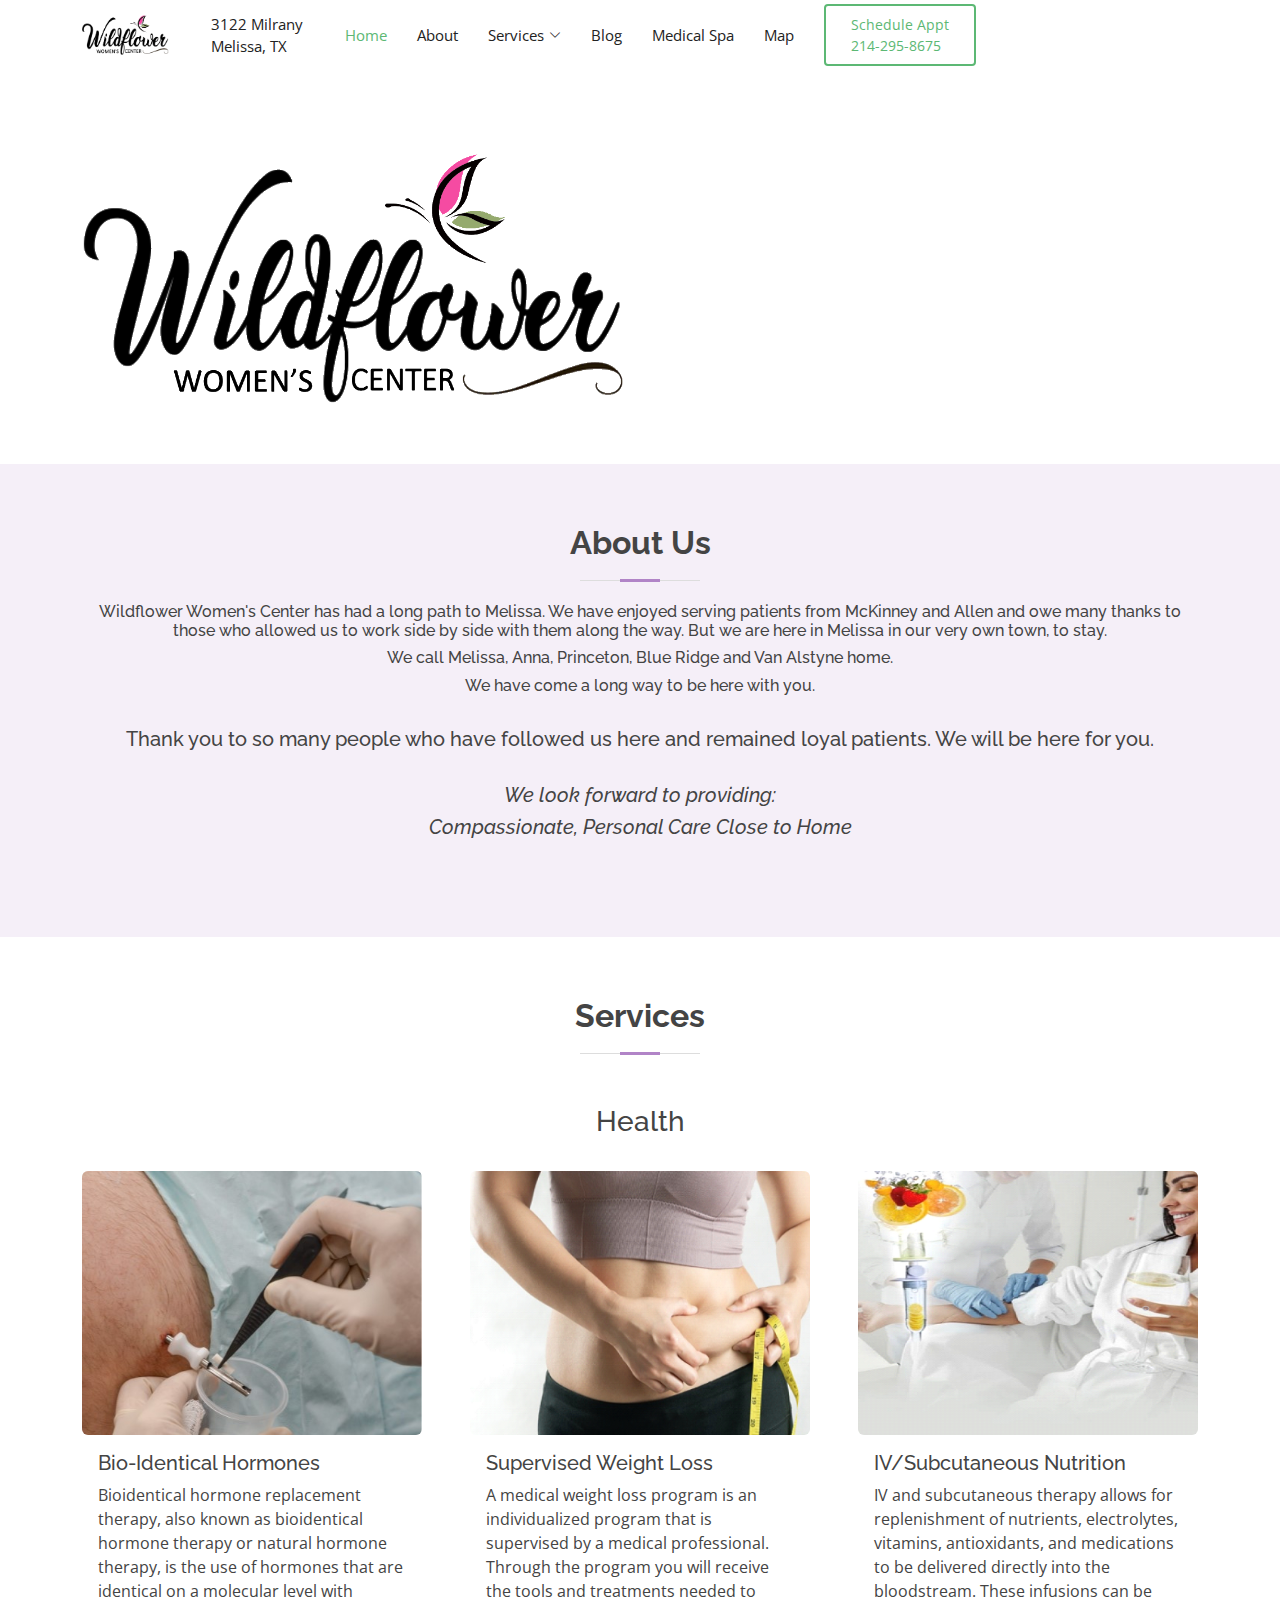
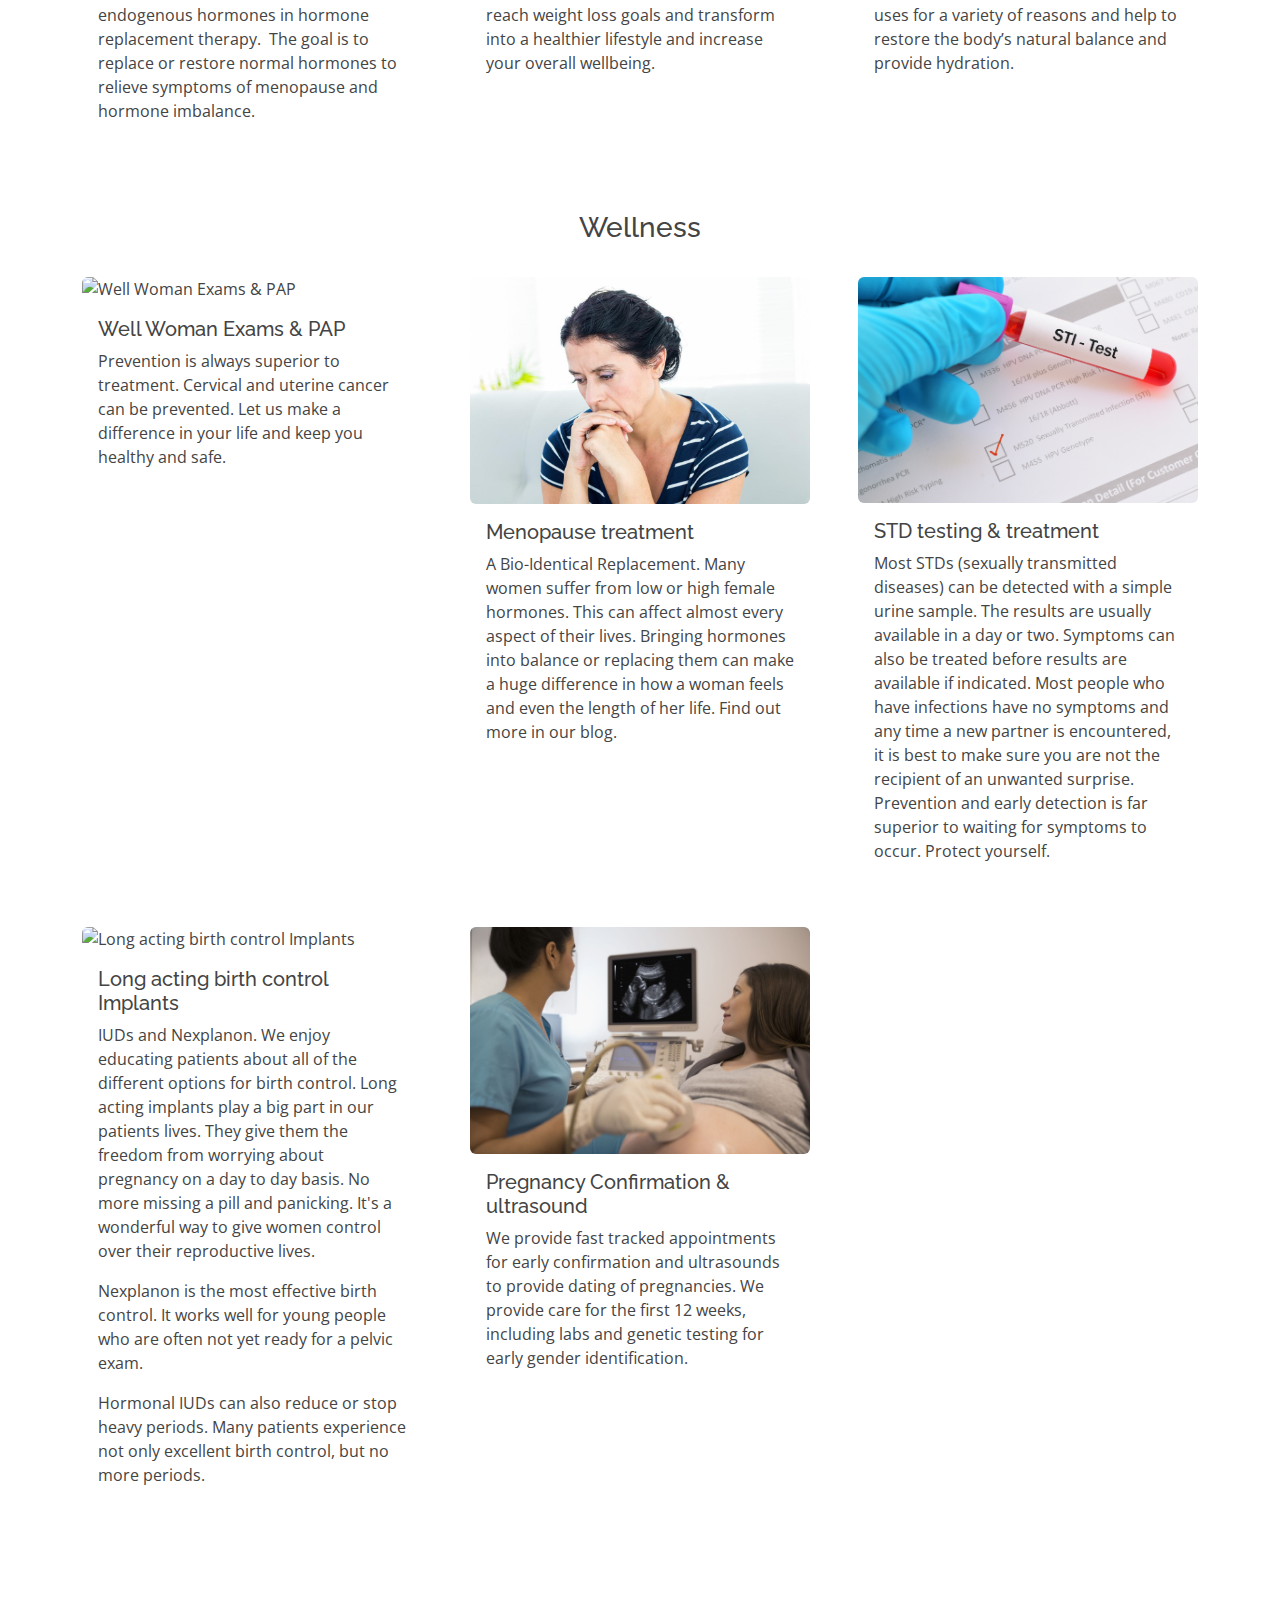
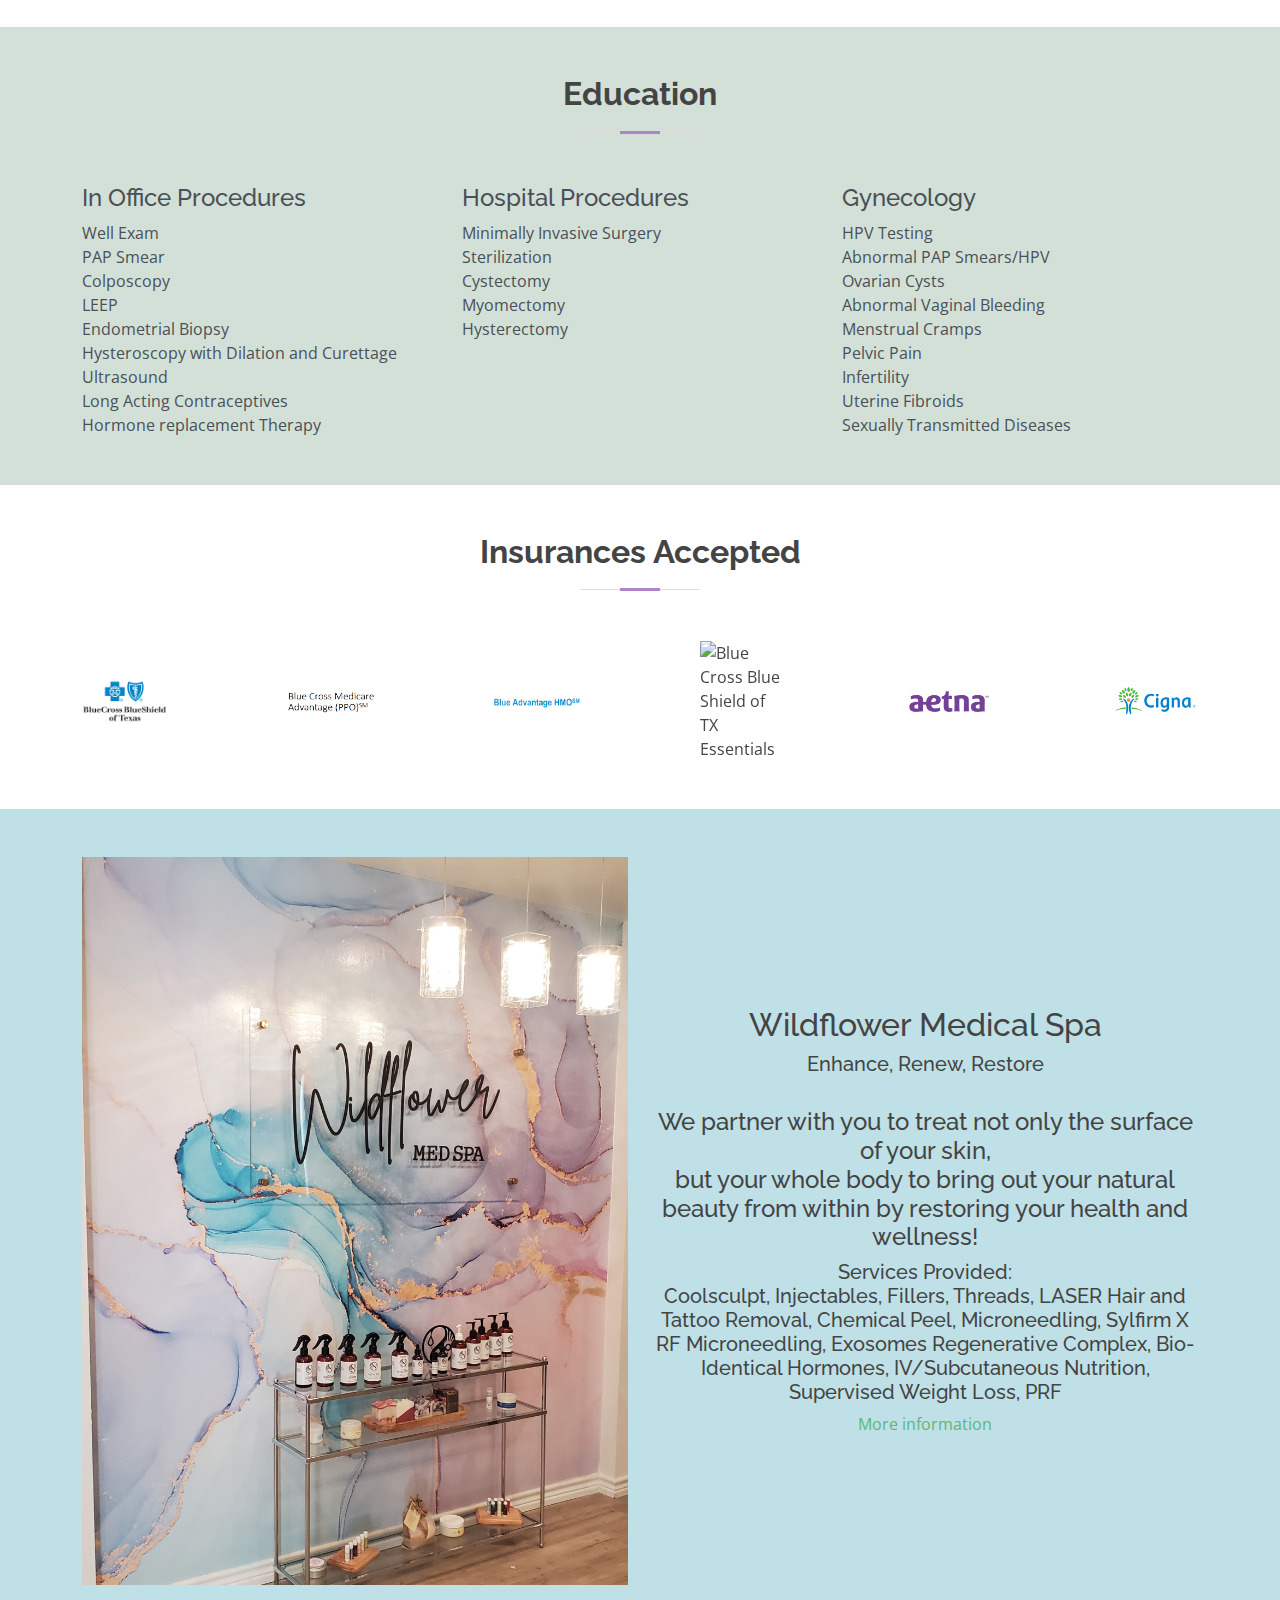
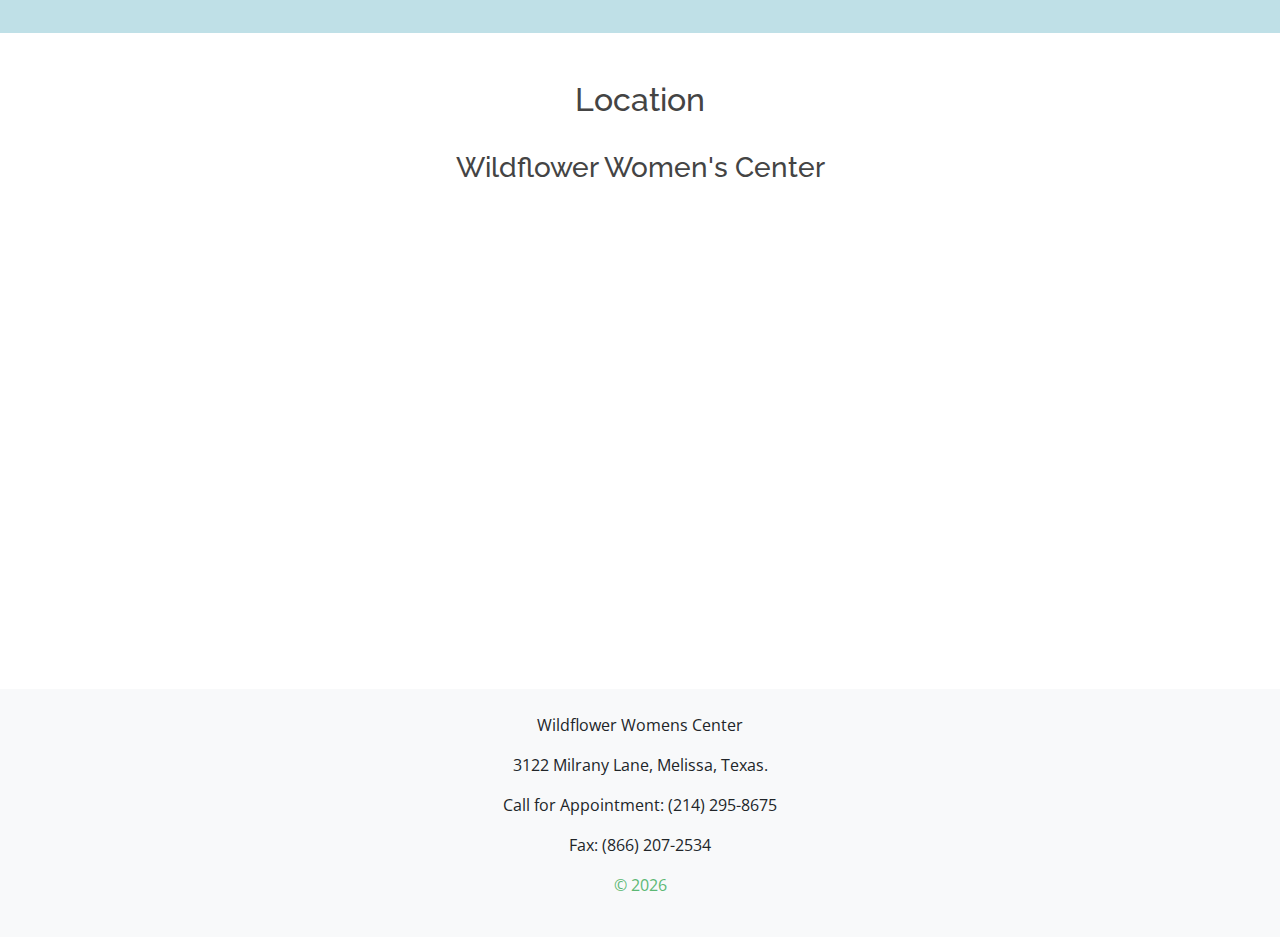
==== index.html @ cbffb18e "updated layout" ====
<!DOCTYPE html>
<html lang="en">

<head>
  <meta charset="utf-8">
  <meta name="viewport" content="width=device-width, initial-scale=1, shrink-to-fit=no">
  <meta name="description" content="Dr. Tina M. Gingrich MD is a highly-rated obstetrician and gynecologist in McKinney, TX. Dr. Gingrich has been practicing for over 38 years since graduating from Saint Louis University School of Medicine and getting her license to practice in Texas.">
  <meta name="author" content="Christian S. Gingrich">
  <meta name="keywords" content="Fillers, Neurotoxins, CoolSculpt, Cool Lift, Blue cross Blue Shield, BCBS, Aetna, Cigna, United Health Care, UHC, Adv PPO, Adv HMO, Blue Ess Health Select, PRP facials, Medical Grade Facial Peels, LASER Hair Removal, Microdermabrasion, Bioidentical Hormones, Microneedling, Supervised Weight Loss, Kybella Injections, gynecology, spa, Gingrich, coolsculpt, medical_spa, relaxing, heath-conscience, gynecology, medical spa, gynecologist near me, best gynecologist near me, med spa near me, obgyn doctor near me, med spa, female gynecologist near me, revive med spa, advanced aesthetics, gynecologist doctor, gynecologic oncology, glow med spa, best gynecologist, gynec, skinology, gynecologist doctor near me, bella med spa, private gynaecologist near me, flawless med spa, medispa near me, skin medspa, female obgyn near me, pure medical spa, gynecologist near me accepting new patients, venus med spa, good gynecologist near me, gyn doctors near me, top gynecologist near me, women gynecologist near me, gyn oncology, upkeep med spa, spa medical, gynecologist appointment, north medical spa, advanced gynecology, revive medical spa, good female gynecologist near me, walk in gynecologist near me, elite medical spa, renew med spa, affordable gynecologist near me" />

  <title>Wildflower Women's Center - Dr. Tina Gingrich Gynecology and Medical Spa</title>  <meta content="" name="description">

  <!-- Favicons -->
  <link href="assets/img/favicon.png" rel="icon">
  <link href="assets/img/apple-touch-icon.png" rel="apple-touch-icon">

  <!-- Google Fonts -->
  <link href="https://fonts.googleapis.com/css?family=Open+Sans:300,300i,400,400i,600,600i,700,700i|Raleway:300,300i,400,400i,500,500i,600,600i,700,700i|Poppins:300,300i,400,400i,500,500i,600,600i,700,700i" rel="stylesheet">

  <!-- Custom Fonts-->
  <link href="vendor/fontawesome-free/css/all.min.css" rel="stylesheet">
    <link href="vendor/simple-line-icons/css/simple-line-icons.css" rel="stylesheet" type="text/css">
    <link href="https://fonts.googleapis.com/css?family=Lato:300,400,700,300italic,400italic,700italic" rel="stylesheet" type="text/css">
    
  <!-- Vendor CSS Files -->
  <link href="assets/vendor/animate.css/animate.min.css" rel="stylesheet">
  <link href="assets/vendor/bootstrap/css/bootstrap.min.css" rel="stylesheet">
  <link href="assets/vendor/bootstrap-icons/bootstrap-icons.css" rel="stylesheet">
  <link href="assets/vendor/boxicons/css/boxicons.min.css" rel="stylesheet">
  <link href="assets/vendor/glightbox/css/glightbox.min.css" rel="stylesheet">
  <link href="assets/vendor/swiper/swiper-bundle.min.css" rel="stylesheet">

  <!-- Template Main CSS File -->
  <link href="assets/css/style.css" rel="stylesheet">

  <!-- =======================================================
  * Template Name: Green - v4.10.0
  * Template URL: https://bootstrapmade.com/green-free-one-page-bootstrap-template/
  * Author: BootstrapMade.com
  * License: https://bootstrapmade.com/license/
  ======================================================== -->
</head>

<body>
<!-- ======= Header ======= -->
<header id="header" class="d-flex align-items-center">
  <div class="container d-flex align-items-center">
    <a href="index.html" class="logo"><img src="assets/img/logoTrans.png" alt="logo" class="img-fluid"></a>
    <nav id="navbar" class="navbar ">
      <ul>
        <div class="container d-flex justify-content-center">
        <!-- <li>3122 Milrany, Melissa, TX 75454</li> -->
        
        <li><a class="nav-link scrollto text-justify" href="#map">3122&#32Milrany <br/>Melissa,&#32TX</a></li>
        </div>
        <!-- <li><a class="nav-link scrollto" href="#contact">214-295-8675</a></li> -->
        <li><a class="nav-link scrollto active" href="#hero">Home</a></li>
        <li><a class="nav-link scrollto" href="#about">About</a></li>
        <!-- <li><a class="nav-link scrollto" href="#services">Services</a></li> -->
        <li class="dropdown"><a href="#services"><span>Services</span> <i class="bi bi-chevron-down"></i></a>
        </li>
        <li><a class="nav-link scrollto " href="">Blog</a></li>
        <li><a class="nav-link scrollto " href="https://www.wildflowermedicalspa.com/">Medical Spa</a></li>
        <!-- <li><a class="nav-link scrollto" href="#contact">Contact</a></li> -->
        <li><a class="nav-link scrollto" href="#mapSection">Map</a></li>
        
        <li><a class="getstarted scrollto text-break" href="">Schedule&#32Appt <br/>214-295-8675</a></li>
      </ul>
      <i class="bi bi-list mobile-nav-toggle"></i>
    </nav>
  </div>
</header><!-- End Header -->

  <!-- ======= Hero Section ======= --> 
  <!-- <section id="hero">
    <div id="heroCarousel" data-bs-interval="5000" class="carousel slide carousel-fade" data-bs-ride="carousel">

      <ol class="carousel-indicators" id="hero-carousel-indicators"></ol>

      <div class="carousel-inner" role="listbox">

       
        <div class="carousel-item active" style="background-image: url(assets/img/happygirl.jpeg)">
          <div class="carousel-container">
            <div class="container">
              <h2 class="animate__animated animate__fadeInDown">Welcome to <span>Green</span></h2>
              <p class="animate__animated animate__fadeInUp">Ut velit est quam dolor ad a aliquid qui aliquid. Sequi ea ut et est quaerat sequi nihil ut aliquam. Occaecati alias dolorem mollitia ut. Similique ea voluptatem. Esse doloremque accusamus repellendus deleniti vel. Minus et tempore modi architecto.</p>
              <a href="#about" class="btn-get-started animate__animated animate__fadeInUp scrollto">Read More</a>
            </div>
          </div>
        </div>


        <div class="carousel-item" style="background-image: url(assets/img/happygirl.jpeg)">
          <div class="carousel-container">
            <div class="container">
              <h2 class="animate__animated animate__fadeInDown">Lorem Ipsum Dolor</h2>
              <p class="animate__animated animate__fadeInUp">Ut velit est quam dolor ad a aliquid qui aliquid. Sequi ea ut et est quaerat sequi nihil ut aliquam. Occaecati alias dolorem mollitia ut. Similique ea voluptatem. Esse doloremque accusamus repellendus deleniti vel. Minus et tempore modi architecto.</p>
              <a href="#about" class="btn-get-started animate__animated animate__fadeInUp scrollto">Read More</a>
            </div>
          </div>
        </div>

        <div class="carousel-item" style="background-image: url(assets/img/happygirl.jpeg)">
          <div class="carousel-container">
            <div class="container">
              <h2 class="animate__animated animate__fadeInDown">Sequi ea ut et est quaerat</h2>
              <p class="animate__animated animate__fadeInUp">Ut velit est quam dolor ad a aliquid qui aliquid. Sequi ea ut et est quaerat sequi nihil ut aliquam. Occaecati alias dolorem mollitia ut. Similique ea voluptatem. Esse doloremque accusamus repellendus deleniti vel. Minus et tempore modi architecto.</p>
              <a href="#about" class="btn-get-started animate__animated animate__fadeInUp scrollto">Read More</a>
            </div>
          </div>
        </div>
      </div>
      <a class="carousel-control-prev" href="#heroCarousel" role="button" data-bs-slide="prev">
        <span class="carousel-control-prev-icon bi bi-chevron-left" aria-hidden="true"></span>
      </a>
      <a class="carousel-control-next" href="#heroCarousel" role="button" data-bs-slide="next">
        <span class="carousel-control-next-icon bi bi-chevron-right" aria-hidden="true"></span>
      </a>
    </div>
  </section> -->
  '<!-- End Hero -->

  <main id="main">
    <section id="parallax1" class="parallax" data-stellar-background-ratio="0.5">
      <div class="container">
        <div class="row">
          <div class="col">
            <img src="/assets/img/logoTrans.png" alt="logo" style="width:100%">
          </div>
         
          <div class="col">
            <!-- <img src="/assets/img/biglav.jpg" alt="lavenders" style="width:100%"> -->
          </div>
        </div>
      </div>
    </section>

    <!-- ======= About Us Section ======= -->
    <section id="about" class="about">
      <div class="container">

        <div class="section-title">
          <h2>About Us</h2>
          <h6>Wildflower Women's Center has had a  long path to Melissa.  We have enjoyed serving patients from McKinney and Allen and owe  many thanks to those who allowed us to work side by side with them along the way.   But we are here in Melissa in our very own town, to stay.</h6>
          <h6>We call Melissa, Anna, Princeton, Blue Ridge and Van Alstyne home.</h6>
          <h6>We have come a long way to be here with you.</h6> 
          <br>
          <h5>Thank you to so many people who have followed us here and remained loyal patients.  We will be here for you.</h5>
          <br>
          <h5 class="fst-italic">We look forward to providing:</h5>
          <h5 class="fst-italic">Compassionate, Personal Care Close to Home</h5>
        </div>

      </div>
    </section><!-- End About Us Section -->

     <!-- MAP -->      


<!-- Services-->
<section id="services" class="services">
  
  
  <div class="container">

    <div class="section-title">
      <h2>Services</h2>
    </div>
  </div>
<div class="container ">
  <h3 class="text-center">Health</h3>
  <br>
  <div class="row gx-5">
    <div class="col-md-4 mb-5">  
      <div class="card border-0" >
        <img class="card-img-top rounded"  id="cool" src="/assets/img/hrt.jpg" alt="Bio-Identical Hormones">
        <div class="card-body">
          <h5 class="card-title">Bio-Identical Hormones</h5>
          <p class="card-text">Bioidentical hormone replacement therapy, also known as bioidentical hormone therapy or natural hormone therapy, is the use of hormones that are identical on a molecular level with endogenous hormones in hormone replacement therapy.  The goal is to replace or restore normal hormones to relieve symptoms of menopause and hormone imbalance.</p>
        </div>
      </div>
    </div>
    <div class="col-md-4 mb-5">
      <div class="card border-0">
        <img class="card-img-top rounded"   id="swl" src="assets/img/loseweight.png" alt="Supervised Weight Loss">
        <div class="card-body">
          <h5 class="card-title">Supervised Weight Loss</h5>
          <p class="card-text">A medical weight loss program is an individualized program that is supervised by a medical professional. Through the program you will receive the tools and treatments needed to reach weight loss goals and transform into a healthier lifestyle and increase your overall wellbeing.</p>
        </div>
      </div>
      </div>
      <div class="col-md-4 mb-5">
      <div class="card border-0" >
        <img class="card-img-top rounded"   id="iv" src="assets/img/subnut.png" alt="IV/Subcutaneous Nutrition">
      <div class="card-body">
        <h5 class="card-title">IV/Subcutaneous Nutrition</h5>
        <p class="card-text">IV and subcutaneous therapy allows for replenishment of nutrients, electrolytes, vitamins, antioxidants, and medications to be delivered directly into the bloodstream. These infusions can be uses for a variety of reasons and help to restore the body’s natural balance and provide hydration.</p>
      </div>
    </div>
  </div>
  </div>
  <br>
    <h3 class="text-center">Wellness</h3>
  <br>
<div class="row gx-5">
  <div class="col-md-4 mb-5">
      <div class="card border-0">
        <img class="card-img-top rounded" id="mira" src="/assets/img/heas.jpg" alt="Well Woman Exams & PAP">
        <div class="card-body">
          <h5 class="card-title">Well Woman Exams & PAP</h5>
          <p class="card-text">Prevention is always superior to treatment.  Cervical and uterine cancer can be prevented.  Let us make a difference in your life and keep you healthy and safe.</p>
          <!-- <a href="" class="card-link">More Information</a> -->
        </div>
      </div>
      </div>
      <div class="col-md-4 mb-5">
      <div class="card border-0">
        <img class="card-img-top rounded" id="lhr" src="assets/img/meno.jpg" alt="Menopause treatment">
        <div class="card-body">
          <h5 class="card-title">Menopause treatment</h5>
          <p class="card-text">A Bio-Identical Replacement. Many women suffer from low or high female hormones. This can affect almost every aspect of their lives.  Bringing hormones into balance or replacing them can make a huge difference in how a woman feels and  even the length of her life.  Find out more in our blog.</p>
          <!-- <a href="" class="card-link">More Information</a> -->
        </div>
      </div>
      </div>
      <div class="col-md-4 mb-5">
      <div class="card border-0">
        <img class="card-img-top rounded" id="cp" src="assets/img/sti.jpg" alt="STD testing & treatment">
        <div class="card-body">
          <h5 class="card-title">STD testing & treatment</h5>
          <p class="card-text">Most STDs (sexually transmitted diseases) can be detected with a simple urine sample.  The results are usually available in a day or two.  Symptoms can also be treated before results are available if indicated.  Most people who have infections have no symptoms and any time a new partner is encountered, it is best to make sure you are not the recipient of an unwanted surprise.  Prevention and early detection is far superior to waiting for symptoms to occur.  Protect yourself.</p>
          <!-- <a href="" class="card-link">More Information</a> -->
        </div>
    </div>
     </div>
     <div class="col-md-4 mb-5">
    <div class="card border-0">
      <img class="card-img-top rounded" id="micro" src="/assets/img/iud.jpg" alt="Long acting birth control Implants">
      <div class="card-body">
        <h5 class="card-title">Long acting birth control Implants</h5>
        <p class="card-text">IUDs and Nexplanon. We enjoy educating patients about all of the different options for birth control.  Long acting implants play a big part in our patients lives. They give them the freedom from worrying about pregnancy on a day to day basis.   No more missing a  pill and panicking.   It's a  wonderful way to give women control over their reproductive lives.</p>
          <p>Nexplanon is the most effective birth control.  It works well for young people who are often not yet ready for a pelvic exam.</p>
          <p>Hormonal IUDs can also reduce or stop heavy periods.  Many patients experience not only excellent birth control, but no more periods.</p>
        <!-- <a href="" class="card-link">More Information</a> -->
      </div>
    </div>
    </div>
    <div class="col-md-4 mb-5">
    <div class="card border-0">
      <img class="card-img-top rounded" id="syl" src="assets/img/ultra.jpg" alt="Pregnancy Confirmation & ultrasound">
      <div class="card-body">
        <h5 class="card-title">Pregnancy Confirmation & ultrasound</h5>
        <p class="card-text">We provide fast tracked appointments for early confirmation and ultrasounds to provide dating of pregnancies.  We provide care for the first 12 weeks, including labs and genetic testing for early gender identification.</p>
        <!-- <a href="" class="card-link">More Information</a> -->
        </div>
    </div>
    </div>      
    <!-- <div class="card border-0 col-lg-4 col-md-6 col-sm-12">
      <img class="card-img-top rounded" id="exos" src="assets/img/erc.png" alt="Card image cap">
      <div class="card-body">
        <h5 class="card-title">Exosomes Regenerative Complex</h5>
        <p class="card-text">Exosome Regenerative Complex is a patented, cosmeceutical-grade exosome solution that contains a cocktail of growth factors, peptides, coenzymes, minerals, amino acids, and vitamins. It is designed to be used topically following microneedling, non-invasive laser treatments, RF needling, PRP, and chemical peels to promote a more radiant appearance</p>
        <a href="https://www.benev.com/exosomes" class="card-link">More Information</a>
      </div>
    </div> -->
  </div>
</div>
</section>

<section class="education p-5 " id="education">
  <div class="container">
    <div class="section-title">
      <h2>Education</h2>
    </div>
  </div>
  <div class="container edubox">
    <div class="row flex-box justify-content-center">
      <div class="col-md-4">
        <div class="list-group">
          <h4 class="list-group-flush list-group-item-action ">In Office Procedures</h4>
          <a href="glossary.html#wellExam" class="list-group-flush list-group-item-action">Well Exam</a>
          <a href="glossary.html#pap" class="list-group-flush list-group-item-action">PAP Smear</a>
          <a href="glossary.html#colpo" class="list-group-flush list-group-item-action">Colposcopy</a>
          <a href="glossary.html#leep" class="list-group-flush list-group-item-action">LEEP</a>
          <a href="glossary.html#endo" class="list-group-flush list-group-item-action">Endometrial Biopsy</a>
          <a href="glossary.html#hysteroscopy" class="list-group-flush list-group-item-action">Hysteroscopy with Dilation and Curettage</a>
          <a href="glossary.html#ultra" class="list-group-flush list-group-item-action">Ultrasound</a>
          <a href="glossary.html#lac" class="list-group-flush list-group-item-action">Long Acting Contraceptives</a>
          <a href="glossary.html#hrt" class="list-group-flush list-group-item-action">Hormone replacement Therapy</a>
        </div>
      </div>
      <div class="col-md-4">
        <div class="list-group">
          <h4 class="list-group-flush list-group-item-action ">Hospital Procedures</h4>
          <a href="glossary.html#mis" class="list-group-flush list-group-item-action">Minimally Invasive Surgery</a>
          <a href="glossary.html#steril" class="list-group-flush list-group-item-action">Sterilization</a>
          <a href="glossary.html#cyst" class="list-group-flush list-group-item-action">Cystectomy</a>
          <a href="glossary.html#myom" class="list-group-flush list-group-item-action">Myomectomy</a>
          <a href="glossary.html#hysterectomy" class="list-group-flush list-group-item-action">Hysterectomy</a>
        </div>
      </div>
      <div class="col-md-4">
        <div class="list-group">
          <h4 class="list-group-flush list-group-item-action ">Gynecology</h4>
          <a href="glossary.html#hpv" class="list-group-flush list-group-item-action">HPV Testing</a>
          <a href="glossary.html#apap" class="list-group-flush list-group-item-action">Abnormal PAP Smears/HPV</a>
          <a href="glossary.html#ovcyst" class="list-group-flush list-group-item-action">Ovarian Cysts</a>
          <a href="glossary.html#avag" class="list-group-flush list-group-item-action">Abnormal Vaginal Bleeding</a>
          <a href="glossary.html#menc" class="list-group-flush list-group-item-action">Menstrual Cramps</a>
          <a href="glossary.html#pelp" class="list-group-flush list-group-item-action">Pelvic Pain</a>
          <a href="glossary.html#infert" class="list-group-flush list-group-item-action">Infertility</a>
          <a href="glossary.html#utfib" class="list-group-flush list-group-item-action">Uterine Fibroids</a>
          <a href="glossary.html#std" class="list-group-flush list-group-item-action">Sexually Transmitted Diseases</a>
        </div>
      </div>
    </div>
  </div>

</section>

    <!-- ======= Our Clients Section ======= -->
    <section id="clients" class="clients p-5">
      <div class="container">

        <div class="section-title">
          <h2>Insurances Accepted</h2>
        </div>
      
        <div class="clients-slider carousel swiper">
          <div class=" swiper-wrapper align-items-center">
            <div class="swiper-slide carousel-item active"><img src="/img/BCSOTX.PNG" class="img-fluid" alt="Blue Cross Blue Shield of TX"></div>
            <div class="swiper-slide carousel-item active"><img src="/img/BCPPO.PNG" class="img-fluid" alt="Blue Cross Blue Shield of TX PPO"></div>
            <div class="swiper-slide carousel-item active"><img src="/img/BAHMO.PNG" class="img-fluid" alt="Blue Cross Blue Shield of TX HMO"></div>
            <div class="swiper-slide carousel-item active"><img src="/img/behs.png" class="img-fluid" alt="Blue Cross Blue Shield of TX Essentials"></div>
            <div class="swiper-slide carousel-item active"><img src="/img/aetna.png" class="img-fluid" alt="aetna"></div>
            <div class="swiper-slide carousel-item active"><img src="/img/cigna.png" class="img-fluid" alt="cigna"></div>
            <div class="swiper-slide carousel-item active"><img src="/img/uhc.png" class="img-fluid" alt="united health care"></div>
          </div>
          <!-- <div class="swiper-pagination"></div> -->
        </div>

      </div>
    </section>
    <!-- End Our Clients Section -->

    <section id="spaPage" class="spaPage p-5">
      <div class="container">
        <div class="row">
            <div class="col-md-6 align-self-center">
                <img src="/assets/img/wmshallcrop.jpg" alt="front area" class="mx-auto d-block img-fluid" width="100%">
              </div>
              <br>
              <br>
              <br>
          <div class="col-md-6 text-center align-self-center">
            <h2 class="mx-auto text-center">Wildflower Medical Spa</h2>
            <h5 class="mx-auto text-center">Enhance, Renew, Restore</h5>
            <br>
            <h4>We partner with you to treat not only the
              surface of your skin, <br> but your whole 
             body to bring out your natural beauty 
                       from within by restoring  
                     your health and wellness!</h4>
                     <h5>Services Provided:<br> Coolsculpt, Injectables, Fillers, Threads, LASER Hair and Tattoo Removal, Chemical Peel, Microneedling, Sylfirm X RF Microneedling, Exosomes Regenerative Complex, Bio-Identical Hormones, IV/Subcutaneous Nutrition, Supervised Weight Loss, PRF</h5>
          <a href="https://www.wildflowermedicalspa.com/">More information</a>
            </div>
          </div>
        </div>
      </div>
    </section>
    <section id="mapSection" class="map-section p-5">
      <h2 class="text-center locations">Location</h2>
      <!-- <hr> -->
      <br>
      <div class="row text-center">
          <!-- <div class="col-md-6 mb-4"> 
              <p class="mb-0 text-center">Melissa Office (Coming this Spring)</p>
              <div id="family" class="z-depth-1-half map-container-5">
                  <iframe src="https://www.google.com/maps/embed?pb=!1m18!1m12!1m3!1d3335.099176687118!2d-96.5479623848048!3d33.29006828082018!2m3!1f0!2f0!3f0!3m2!1i1024!2i768!4f13.1!3m3!1m2!1s0x864c72e7dd68c435%3A0x462256317698710a!2s3122%20Milrany%20Ln%2C%20Melissa%2C%20TX%2075454!5e0!3m2!1sen!2sus!4v1586638925180!5m2!1sen!2sus" width="600" height="450" frameborder="0" style="border:0;" allowfullscreen="" aria-hidden="false" tabindex="0"></iframe>
              </div>
      </div> -->
          <div class="container block"><!-- <div class="col-md-6 mb-4"> -->
              <h3 class="mb-0 text-center">Wildflower Women's Center</h3>
              <div id="baylor" class="z-depth-1-half map-container-5">
                <iframe src="https://www.google.com/maps/embed?pb=!1m18!1m12!1m3!1d3335.099176687118!2d-96.5479623848048!3d33.29006828082018!2m3!1f0!2f0!3f0!3m2!1i1024!2i768!4f13.1!3m3!1m2!1s0x864c72e7dd68c435%3A0x462256317698710a!2s3122%20Milrany%20Ln%2C%20Melissa%2C%20TX%2075454!5e0!3m2!1sen!2sus!4v1680503166097!5m2!1sen!2sus" width="600" height="450" style="border:0;" allowfullscreen="" loading="lazy" referrerpolicy="no-referrer-when-downgrade"></iframe>          </div>
            </div>
    </div>
    </section>

    <!-- ======= Contact Section ======= -->
    <!-- <section id="contact" class="contact">
      <div class="container">

        <div class="section-title">
          <h2>Contact</h2>
          <p>Magnam dolores commodi suscipit. Necessitatibus eius consequatur ex aliquid fuga eum quidem. Sit sint consectetur velit. Quisquam quos quisquam cupiditate. Et nemo qui impedit suscipit alias ea. Quia fugiat sit in iste officiis commodi quidem hic quas.</p>
        </div>

        <div class="row">

          <div class="col-lg-5 d-flex align-items-stretch">
            <div class="info">
              <div class="address">
                <i class="bi bi-geo-alt"></i>
                <h4>Location:</h4>
                <p>A108 Adam Street, New York, NY 535022</p>
              </div>

              <div class="email">
                <i class="bi bi-envelope"></i>
                <h4>Email:</h4>
                <p>info@example.com</p>
              </div>

              <div class="phone">
                <i class="bi bi-phone"></i>
                <h4>Call:</h4>
                <p>+1 5589 55488 55s</p>
              </div>

              <iframe src="https://www.google.com/maps/embed?pb=!1m14!1m8!1m3!1d12097.433213460943!2d-74.0062269!3d40.7101282!3m2!1i1024!2i768!4f13.1!3m3!1m2!1s0x0%3A0xb89d1fe6bc499443!2sDowntown+Conference+Center!5e0!3m2!1smk!2sbg!4v1539943755621" frameborder="0" style="border:0; width: 100%; height: 290px;" allowfullscreen></iframe>
            </div>

          </div>

          <div class="col-lg-7 mt-5 mt-lg-0 d-flex align-items-stretch">
            <form action="forms/contact.php" method="post" role="form" class="php-email-form">
              <div class="row">
                <div class="form-group col-md-6">
                  <label for="name">Your Name</label>
                  <input type="text" name="name" class="form-control" id="name" required>
                </div>
                <div class="form-group col-md-6 mt-3 mt-md-0">
                  <label for="name">Your Email</label>
                  <input type="email" class="form-control" name="email" id="email" required>
                </div>
              </div>
              <div class="form-group mt-3">
                <label for="name">Subject</label>
                <input type="text" class="form-control" name="subject" id="subject" required>
              </div>
              <div class="form-group mt-3">
                <label for="name">Message</label>
                <textarea class="form-control" name="message" rows="10" required></textarea>
              </div>
              <div class="my-3">
                <div class="loading">Loading</div>
                <div class="error-message"></div>
                <div class="sent-message">Your message has been sent. Thank you!</div>
              </div>
              <div class="text-center"><button type="submit">Send Message</button></div>
            </form>
          </div>

        </div>

      </div>
    </section> -->
    <!-- End Contact Section -->

  </main><!-- End #main -->

  <!-- ======= Footer ======= -->
  <footer id="main-footer" class="text-center p-4 bg-light">
    <div class="container">
      <div class="row">
        <div class="col text-center">
          <p class="text-dark">Wildflower Womens Center</p>
            <p class="text-dark">3122 Milrany Lane, Melissa, Texas.</p>
            <p class="text-dark">Call for Appointment: (214) 295-8675</p>
            <p class="text-dark">Fax: (866) 207-2534</p>
        </div>
        </div>
        <div class="row">
        <div class="col">
            <p class="text-dark"><a href="https://christiangingrich.com"> &copy; <script>document.write(new Date().getFullYear());</script></a></p>
        </div>
        </div>
    </div>
  </footer>

  <a href="#" class="back-to-top d-flex align-items-center justify-content-center"><i class="bi bi-arrow-up-short"></i></a>

  <!-- Vendor JS Files -->
  <script src="assets/vendor/bootstrap/js/bootstrap.bundle.min.js"></script>
  <script src="assets/vendor/glightbox/js/glightbox.min.js"></script>
  <script src="assets/vendor/isotope-layout/isotope.pkgd.min.js"></script>
  <script src="assets/vendor/swiper/swiper-bundle.min.js"></script>
  <script src="assets/vendor/php-email-form/validate.js"></script>

  <!-- Template Main JS File -->
  <script src="assets/js/main.js"></script>
  <script src="js/custom.js"></script>
</body>

</html>
---- vendor/simple-line-icons/css/simple-line-icons.css ----
@font-face {
  font-family: 'simple-line-icons';
  src: url('../fonts/Simple-Line-Icons.eot?v=2.4.0');
  src: url('../fonts/Simple-Line-Icons.eot?v=2.4.0#iefix') format('embedded-opentype'), url('../fonts/Simple-Line-Icons.woff2?v=2.4.0') format('woff2'), url('../fonts/Simple-Line-Icons.ttf?v=2.4.0') format('truetype'), url('../fonts/Simple-Line-Icons.woff?v=2.4.0') format('woff'), url('../fonts/Simple-Line-Icons.svg?v=2.4.0#simple-line-icons') format('svg');
  font-weight: normal;
  font-style: normal;
}
/*
 Use the following CSS code if you want to have a class per icon.
 Instead of a list of all class selectors, you can use the generic [class*="icon-"] selector, but it's slower:
*/
.icon-user,
.icon-people,
.icon-user-female,
.icon-user-follow,
.icon-user-following,
.icon-user-unfollow,
.icon-login,
.icon-logout,
.icon-emotsmile,
.icon-phone,
.icon-call-end,
.icon-call-in,
.icon-call-out,
.icon-map,
.icon-location-pin,
.icon-direction,
.icon-directions,
.icon-compass,
.icon-layers,
.icon-menu,
.icon-list,
.icon-options-vertical,
.icon-options,
.icon-arrow-down,
.icon-arrow-left,
.icon-arrow-right,
.icon-arrow-up,
.icon-arrow-up-circle,
.icon-arrow-left-circle,
.icon-arrow-right-circle,
.icon-arrow-down-circle,
.icon-check,
.icon-clock,
.icon-plus,
.icon-minus,
.icon-close,
.icon-event,
.icon-exclamation,
.icon-organization,
.icon-trophy,
.icon-screen-smartphone,
.icon-screen-desktop,
.icon-plane,
.icon-notebook,
.icon-mustache,
.icon-mouse,
.icon-magnet,
.icon-energy,
.icon-disc,
.icon-cursor,
.icon-cursor-move,
.icon-crop,
.icon-chemistry,
.icon-speedometer,
.icon-shield,
.icon-screen-tablet,
.icon-magic-wand,
.icon-hourglass,
.icon-graduation,
.icon-ghost,
.icon-game-controller,
.icon-fire,
.icon-eyeglass,
.icon-envelope-open,
.icon-envelope-letter,
.icon-bell,
.icon-badge,
.icon-anchor,
.icon-wallet,
.icon-vector,
.icon-speech,
.icon-puzzle,
.icon-printer,
.icon-present,
.icon-playlist,
.icon-pin,
.icon-picture,
.icon-handbag,
.icon-globe-alt,
.icon-globe,
.icon-folder-alt,
.icon-folder,
.icon-film,
.icon-feed,
.icon-drop,
.icon-drawer,
.icon-docs,
.icon-doc,
.icon-diamond,
.icon-cup,
.icon-calculator,
.icon-bubbles,
.icon-briefcase,
.icon-book-open,
.icon-basket-loaded,
.icon-basket,
.icon-bag,
.icon-action-undo,
.icon-action-redo,
.icon-wrench,
.icon-umbrella,
.icon-trash,
.icon-tag,
.icon-support,
.icon-frame,
.icon-size-fullscreen,
.icon-size-actual,
.icon-shuffle,
.icon-share-alt,
.icon-share,
.icon-rocket,
.icon-question,
.icon-pie-chart,
.icon-pencil,
.icon-note,
.icon-loop,
.icon-home,
.icon-grid,
.icon-graph,
.icon-microphone,
.icon-music-tone-alt,
.icon-music-tone,
.icon-earphones-alt,
.icon-earphones,
.icon-equalizer,
.icon-like,
.icon-dislike,
.icon-control-start,
.icon-control-rewind,
.icon-control-play,
.icon-control-pause,
.icon-control-forward,
.icon-control-end,
.icon-volume-1,
.icon-volume-2,
.icon-volume-off,
.icon-calendar,
.icon-bulb,
.icon-chart,
.icon-ban,
.icon-bubble,
.icon-camrecorder,
.icon-camera,
.icon-cloud-download,
.icon-cloud-upload,
.icon-envelope,
.icon-eye,
.icon-flag,
.icon-heart,
.icon-info,
.icon-key,
.icon-link,
.icon-lock,
.icon-lock-open,
.icon-magnifier,
.icon-magnifier-add,
.icon-magnifier-remove,
.icon-paper-clip,
.icon-paper-plane,
.icon-power,
.icon-refresh,
.icon-reload,
.icon-settings,
.icon-star,
.icon-symbol-female,
.icon-symbol-male,
.icon-target,
.icon-credit-card,
.icon-paypal,
.icon-social-tumblr,
.icon-social-twitter,
.icon-social-facebook,
.icon-social-instagram,
.icon-social-linkedin,
.icon-social-pinterest,
.icon-social-github,
.icon-social-google,
.icon-social-reddit,
.icon-social-skype,
.icon-social-dribbble,
.icon-social-behance,
.icon-social-foursqare,
.icon-social-soundcloud,
.icon-social-spotify,
.icon-social-stumbleupon,
.icon-social-youtube,
.icon-social-dropbox,
.icon-social-vkontakte,
.icon-social-steam {
  font-family: 'simple-line-icons';
  speak: none;
  font-style: normal;
  font-weight: normal;
  font-variant: normal;
  text-transform: none;
  line-height: 1;
  /* Better Font Rendering =========== */
  -webkit-font-smoothing: antialiased;
  -moz-osx-font-smoothing: grayscale;
}
.icon-user:before {
  content: "\e005";
}
.icon-people:before {
  content: "\e001";
}
.icon-user-female:before {
  content: "\e000";
}
.icon-user-follow:before {
  content: "\e002";
}
.icon-user-following:before {
  content: "\e003";
}
.icon-user-unfollow:before {
  content: "\e004";
}
.icon-login:before {
  content: "\e066";
}
.icon-logout:before {
  content: "\e065";
}
.icon-emotsmile:before {
  content: "\e021";
}
.icon-phone:before {
  content: "\e600";
}
.icon-call-end:before {
  content: "\e048";
}
.icon-call-in:before {
  content: "\e047";
}
.icon-call-out:before {
  content: "\e046";
}
.icon-map:before {
  content: "\e033";
}
.icon-location-pin:before {
  content: "\e096";
}
.icon-direction:before {
  content: "\e042";
}
.icon-directions:before {
  content: "\e041";
}
.icon-compass:before {
  content: "\e045";
}
.icon-layers:before {
  content: "\e034";
}
.icon-menu:before {
  content: "\e601";
}
.icon-list:before {
  content: "\e067";
}
.icon-options-vertical:before {
  content: "\e602";
}
.icon-options:before {
  content: "\e603";
}
.icon-arrow-down:before {
  content: "\e604";
}
.icon-arrow-left:before {
  content: "\e605";
}
.icon-arrow-right:before {
  content: "\e606";
}
.icon-arrow-up:before {
  content: "\e607";
}
.icon-arrow-up-circle:before {
  content: "\e078";
}
.icon-arrow-left-circle:before {
  content: "\e07a";
}
.icon-arrow-right-circle:before {
  content: "\e079";
}
.icon-arrow-down-circle:before {
  content: "\e07b";
}
.icon-check:before {
  content: "\e080";
}
.icon-clock:before {
  content: "\e081";
}
.icon-plus:before {
  content: "\e095";
}
.icon-minus:before {
  content: "\e615";
}
.icon-close:before {
  content: "\e082";
}
.icon-event:before {
  content: "\e619";
}
.icon-exclamation:before {
  content: "\e617";
}
.icon-organization:before {
  content: "\e616";
}
.icon-trophy:before {
  content: "\e006";
}
.icon-screen-smartphone:before {
  content: "\e010";
}
.icon-screen-desktop:before {
  content: "\e011";
}
.icon-plane:before {
  content: "\e012";
}
.icon-notebook:before {
  content: "\e013";
}
.icon-mustache:before {
  content: "\e014";
}
.icon-mouse:before {
  content: "\e015";
}
.icon-magnet:before {
  content: "\e016";
}
.icon-energy:before {
  content: "\e020";
}
.icon-disc:before {
  content: "\e022";
}
.icon-cursor:before {
  content: "\e06e";
}
.icon-cursor-move:before {
  content: "\e023";
}
.icon-crop:before {
  content: "\e024";
}
.icon-chemistry:before {
  content: "\e026";
}
.icon-speedometer:before {
  content: "\e007";
}
.icon-shield:before {
  content: "\e00e";
}
.icon-screen-tablet:before {
  content: "\e00f";
}
.icon-magic-wand:before {
  content: "\e017";
}
.icon-hourglass:before {
  content: "\e018";
}
.icon-graduation:before {
  content: "\e019";
}
.icon-ghost:before {
  content: "\e01a";
}
.icon-game-controller:before {
  content: "\e01b";
}
.icon-fire:before {
  content: "\e01c";
}
.icon-eyeglass:before {
  content: "\e01d";
}
.icon-envelope-open:before {
  content: "\e01e";
}
.icon-envelope-letter:before {
  content: "\e01f";
}
.icon-bell:before {
  content: "\e027";
}
.icon-badge:before {
  content: "\e028";
}
.icon-anchor:before {
  content: "\e029";
}
.icon-wallet:before {
  content: "\e02a";
}
.icon-vector:before {
  content: "\e02b";
}
.icon-speech:before {
  content: "\e02c";
}
.icon-puzzle:before {
  content: "\e02d";
}
.icon-printer:before {
  content: "\e02e";
}
.icon-present:before {
  content: "\e02f";
}
.icon-playlist:before {
  content: "\e030";
}
.icon-pin:before {
  content: "\e031";
}
.icon-picture:before {
  content: "\e032";
}
.icon-handbag:before {
  content: "\e035";
}
.icon-globe-alt:before {
  content: "\e036";
}
.icon-globe:before {
  content: "\e037";
}
.icon-folder-alt:before {
  content: "\e039";
}
.icon-folder:before {
  content: "\e089";
}
.icon-film:before {
  content: "\e03a";
}
.icon-feed:before {
  content: "\e03b";
}
.icon-drop:before {
  content: "\e03e";
}
.icon-drawer:before {
  content: "\e03f";
}
.icon-docs:before {
  content: "\e040";
}
.icon-doc:before {
  content: "\e085";
}
.icon-diamond:before {
  content: "\e043";
}
.icon-cup:before {
  content: "\e044";
}
.icon-calculator:before {
  content: "\e049";
}
.icon-bubbles:before {
  content: "\e04a";
}
.icon-briefcase:before {
  content: "\e04b";
}
.icon-book-open:before {
  content: "\e04c";
}
.icon-basket-loaded:before {
  content: "\e04d";
}
.icon-basket:before {
  content: "\e04e";
}
.icon-bag:before {
  content: "\e04f";
}
.icon-action-undo:before {
  content: "\e050";
}
.icon-action-redo:before {
  content: "\e051";
}
.icon-wrench:before {
  content: "\e052";
}
.icon-umbrella:before {
  content: "\e053";
}
.icon-trash:before {
  content: "\e054";
}
.icon-tag:before {
  content: "\e055";
}
.icon-support:before {
  content: "\e056";
}
.icon-frame:before {
  content: "\e038";
}
.icon-size-fullscreen:before {
  content: "\e057";
}
.icon-size-actual:before {
  content: "\e058";
}
.icon-shuffle:before {
  content: "\e059";
}
.icon-share-alt:before {
  content: "\e05a";
}
.icon-share:before {
  content: "\e05b";
}
.icon-rocket:before {
  content: "\e05c";
}
.icon-question:before {
  content: "\e05d";
}
.icon-pie-chart:before {
  content: "\e05e";
}
.icon-pencil:before {
  content: "\e05f";
}
.icon-note:before {
  content: "\e060";
}
.icon-loop:before {
  content: "\e064";
}
.icon-home:before {
  content: "\e069";
}
.icon-grid:before {
  content: "\e06a";
}
.icon-graph:before {
  content: "\e06b";
}
.icon-microphone:before {
  content: "\e063";
}
.icon-music-tone-alt:before {
  content: "\e061";
}
.icon-music-tone:before {
  content: "\e062";
}
.icon-earphones-alt:before {
  content: "\e03c";
}
.icon-earphones:before {
  content: "\e03d";
}
.icon-equalizer:before {
  content: "\e06c";
}
.icon-like:before {
  content: "\e068";
}
.icon-dislike:before {
  content: "\e06d";
}
.icon-control-start:before {
  content: "\e06f";
}
.icon-control-rewind:before {
  content: "\e070";
}
.icon-control-play:before {
  content: "\e071";
}
.icon-control-pause:before {
  content: "\e072";
}
.icon-control-forward:before {
  content: "\e073";
}
.icon-control-end:before {
  content: "\e074";
}
.icon-volume-1:before {
  content: "\e09f";
}
.icon-volume-2:before {
  content: "\e0a0";
}
.icon-volume-off:before {
  content: "\e0a1";
}
.icon-calendar:before {
  content: "\e075";
}
.icon-bulb:before {
  content: "\e076";
}
.icon-chart:before {
  content: "\e077";
}
.icon-ban:before {
  content: "\e07c";
}
.icon-bubble:before {
  content: "\e07d";
}
.icon-camrecorder:before {
  content: "\e07e";
}
.icon-camera:before {
  content: "\e07f";
}
.icon-cloud-download:before {
  content: "\e083";
}
.icon-cloud-upload:before {
  content: "\e084";
}
.icon-envelope:before {
  content: "\e086";
}
.icon-eye:before {
  content: "\e087";
}
.icon-flag:before {
  content: "\e088";
}
.icon-heart:before {
  content: "\e08a";
}
.icon-info:before {
  content: "\e08b";
}
.icon-key:before {
  content: "\e08c";
}
.icon-link:before {
  content: "\e08d";
}
.icon-lock:before {
  content: "\e08e";
}
.icon-lock-open:before {
  content: "\e08f";
}
.icon-magnifier:before {
  content: "\e090";
}
.icon-magnifier-add:before {
  content: "\e091";
}
.icon-magnifier-remove:before {
  content: "\e092";
}
.icon-paper-clip:before {
  content: "\e093";
}
.icon-paper-plane:before {
  content: "\e094";
}
.icon-power:before {
  content: "\e097";
}
.icon-refresh:before {
  content: "\e098";
}
.icon-reload:before {
  content: "\e099";
}
.icon-settings:before {
  content: "\e09a";
}
.icon-star:before {
  content: "\e09b";
}
.icon-symbol-female:before {
  content: "\e09c";
}
.icon-symbol-male:before {
  content: "\e09d";
}
.icon-target:before {
  content: "\e09e";
}
.icon-credit-card:before {
  content: "\e025";
}
.icon-paypal:before {
  content: "\e608";
}
.icon-social-tumblr:before {
  content: "\e00a";
}
.icon-social-twitter:before {
  content: "\e009";
}
.icon-social-facebook:before {
  content: "\e00b";
}
.icon-social-instagram:before {
  content: "\e609";
}
.icon-social-linkedin:before {
  content: "\e60a";
}
.icon-social-pinterest:before {
  content: "\e60b";
}
.icon-social-github:before {
  content: "\e60c";
}
.icon-social-google:before {
  content: "\e60d";
}
.icon-social-reddit:before {
  content: "\e60e";
}
.icon-social-skype:before {
  content: "\e60f";
}
.icon-social-dribbble:before {
  content: "\e00d";
}
.icon-social-behance:before {
  content: "\e610";
}
.icon-social-foursqare:before {
  content: "\e611";
}
.icon-social-soundcloud:before {
  content: "\e612";
}
.icon-social-spotify:before {
  content: "\e613";
}
.icon-social-stumbleupon:before {
  content: "\e614";
}
.icon-social-youtube:before {
  content: "\e008";
}
.icon-social-dropbox:before {
  content: "\e00c";
}
.icon-social-vkontakte:before {
  content: "\e618";
}
.icon-social-steam:before {
  content: "\e620";
}
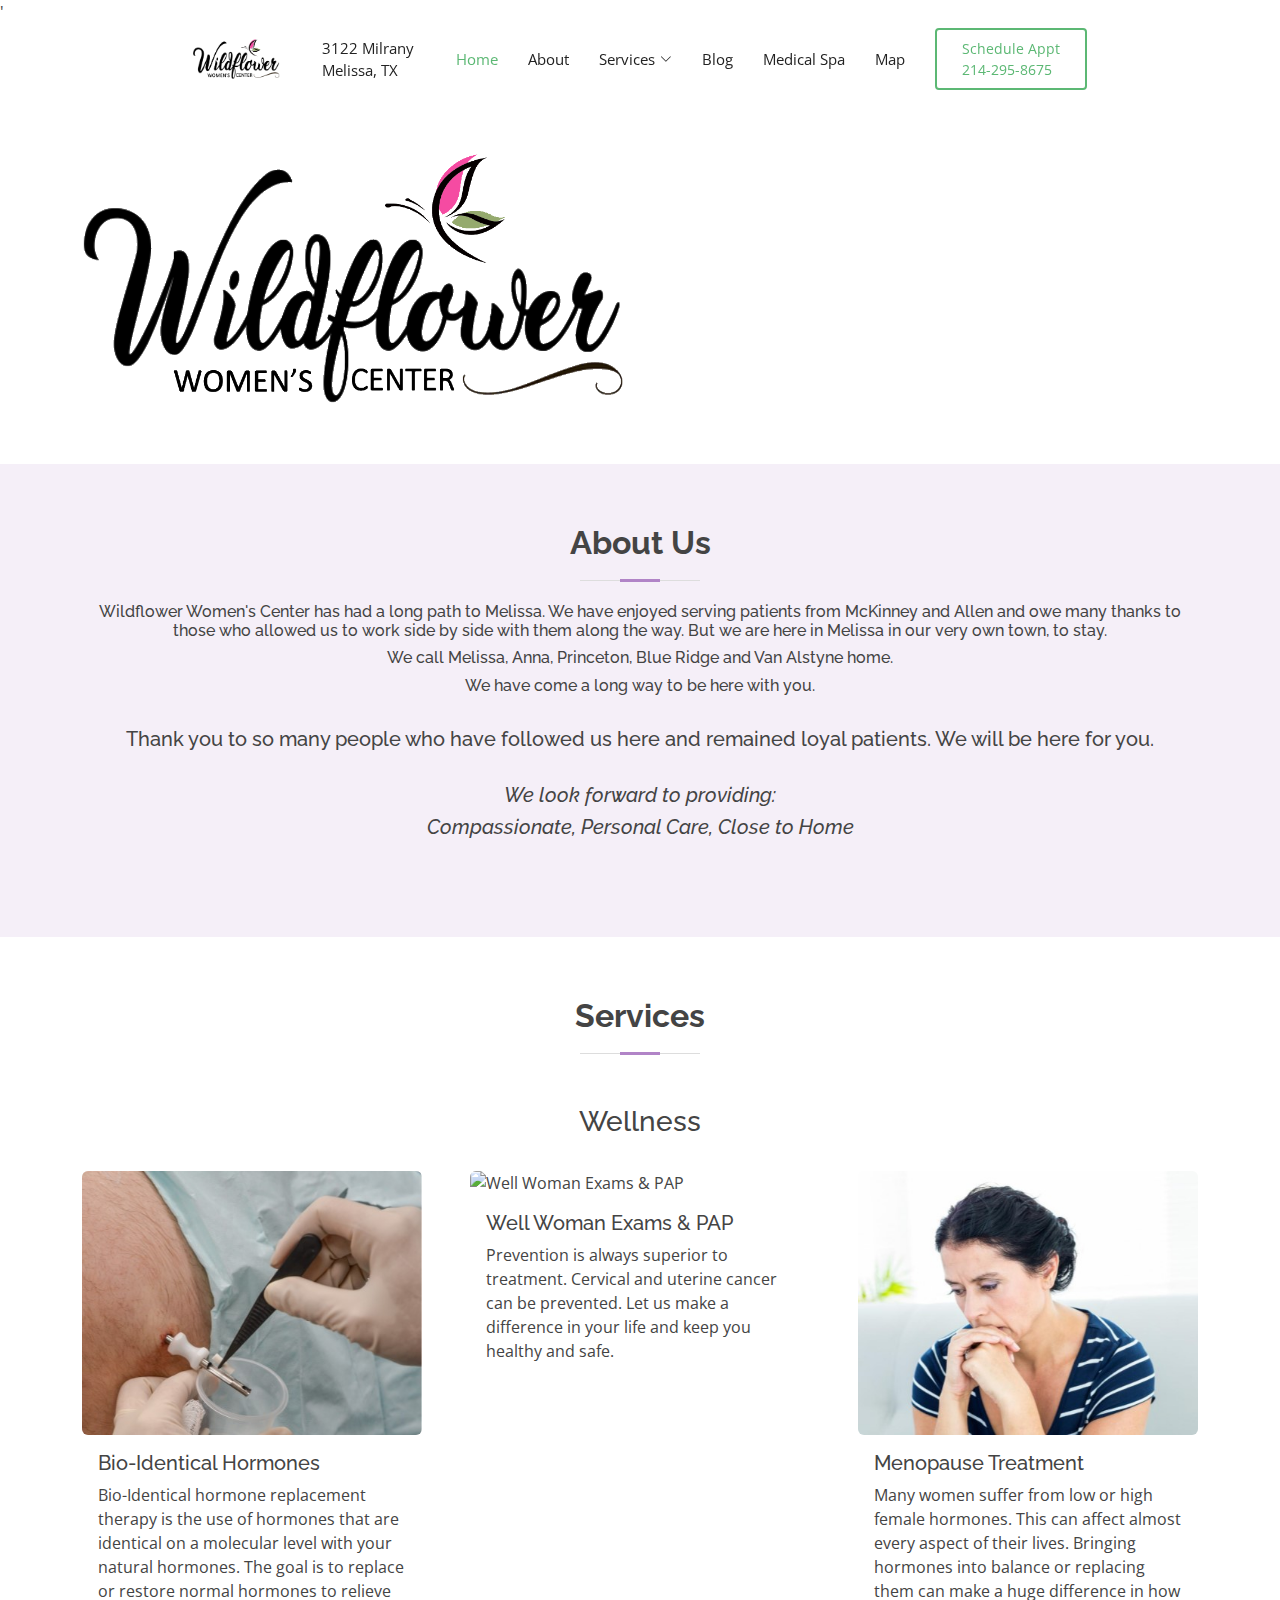
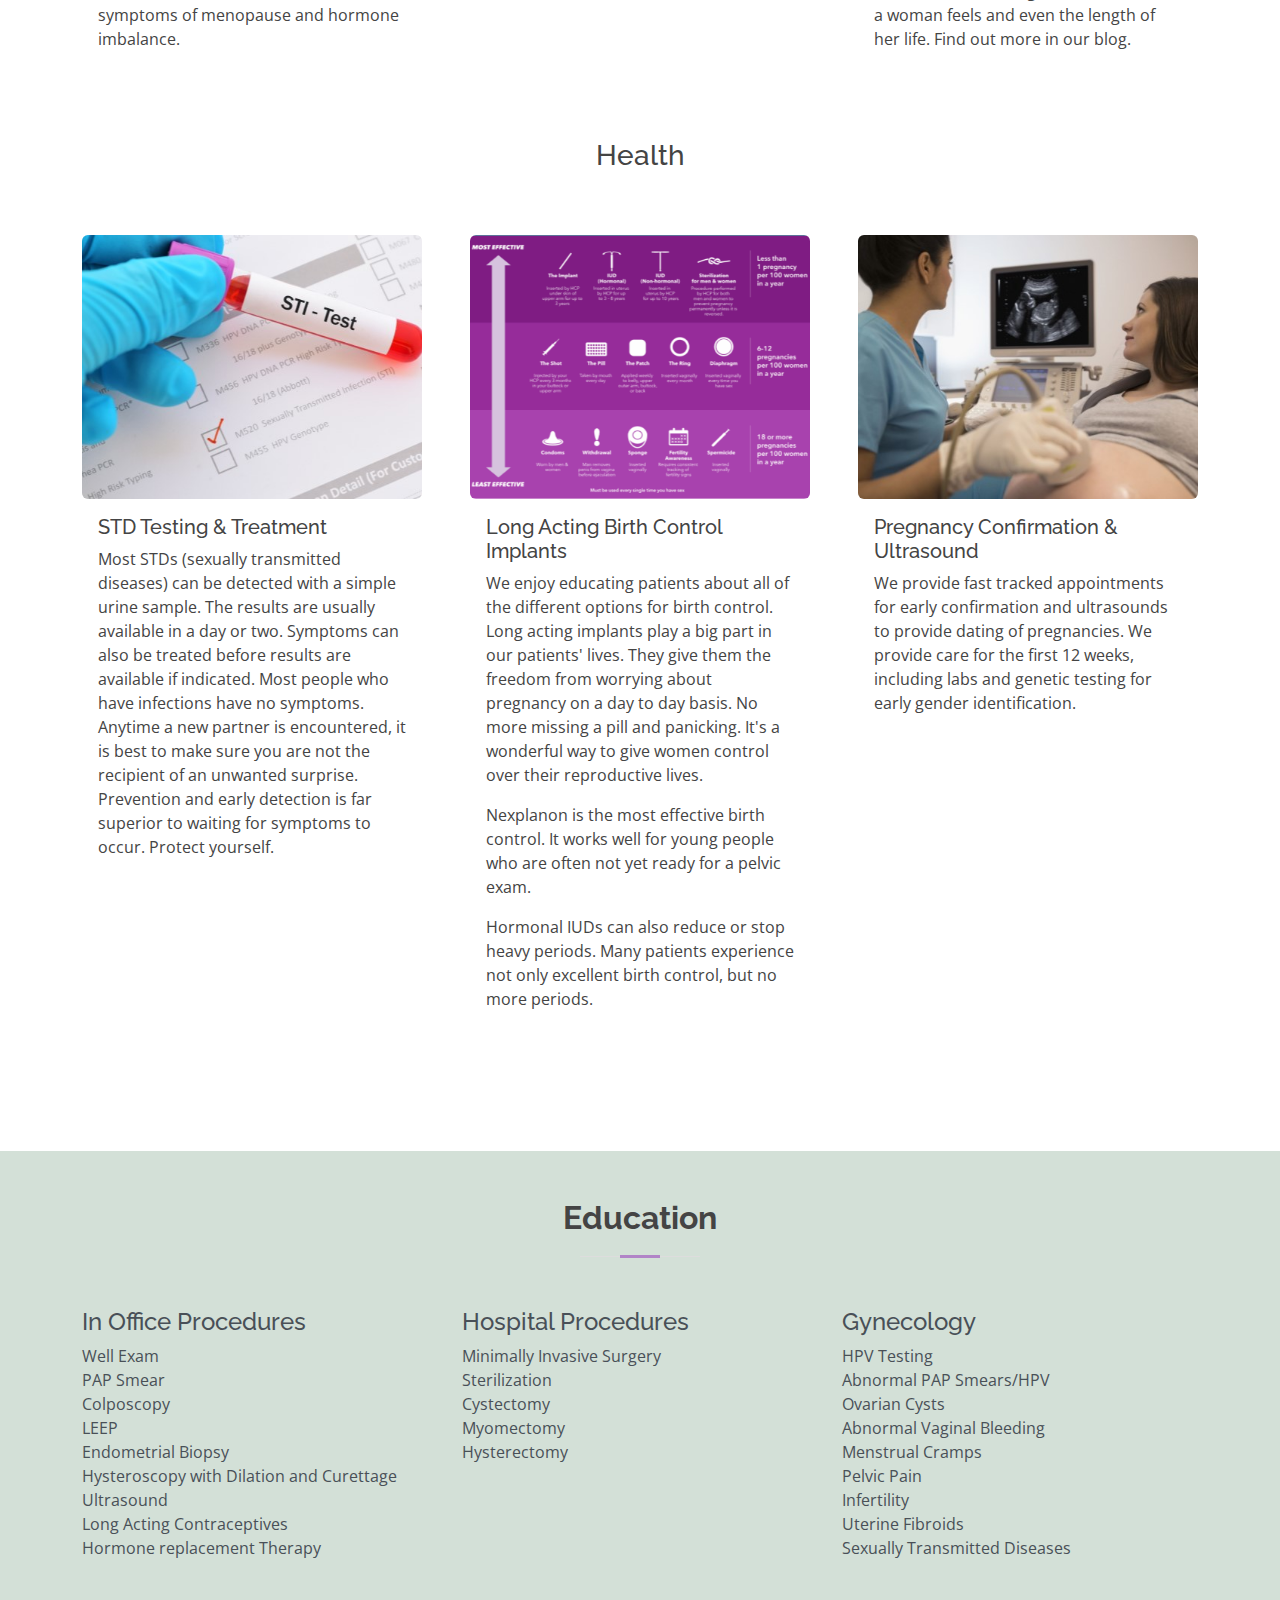
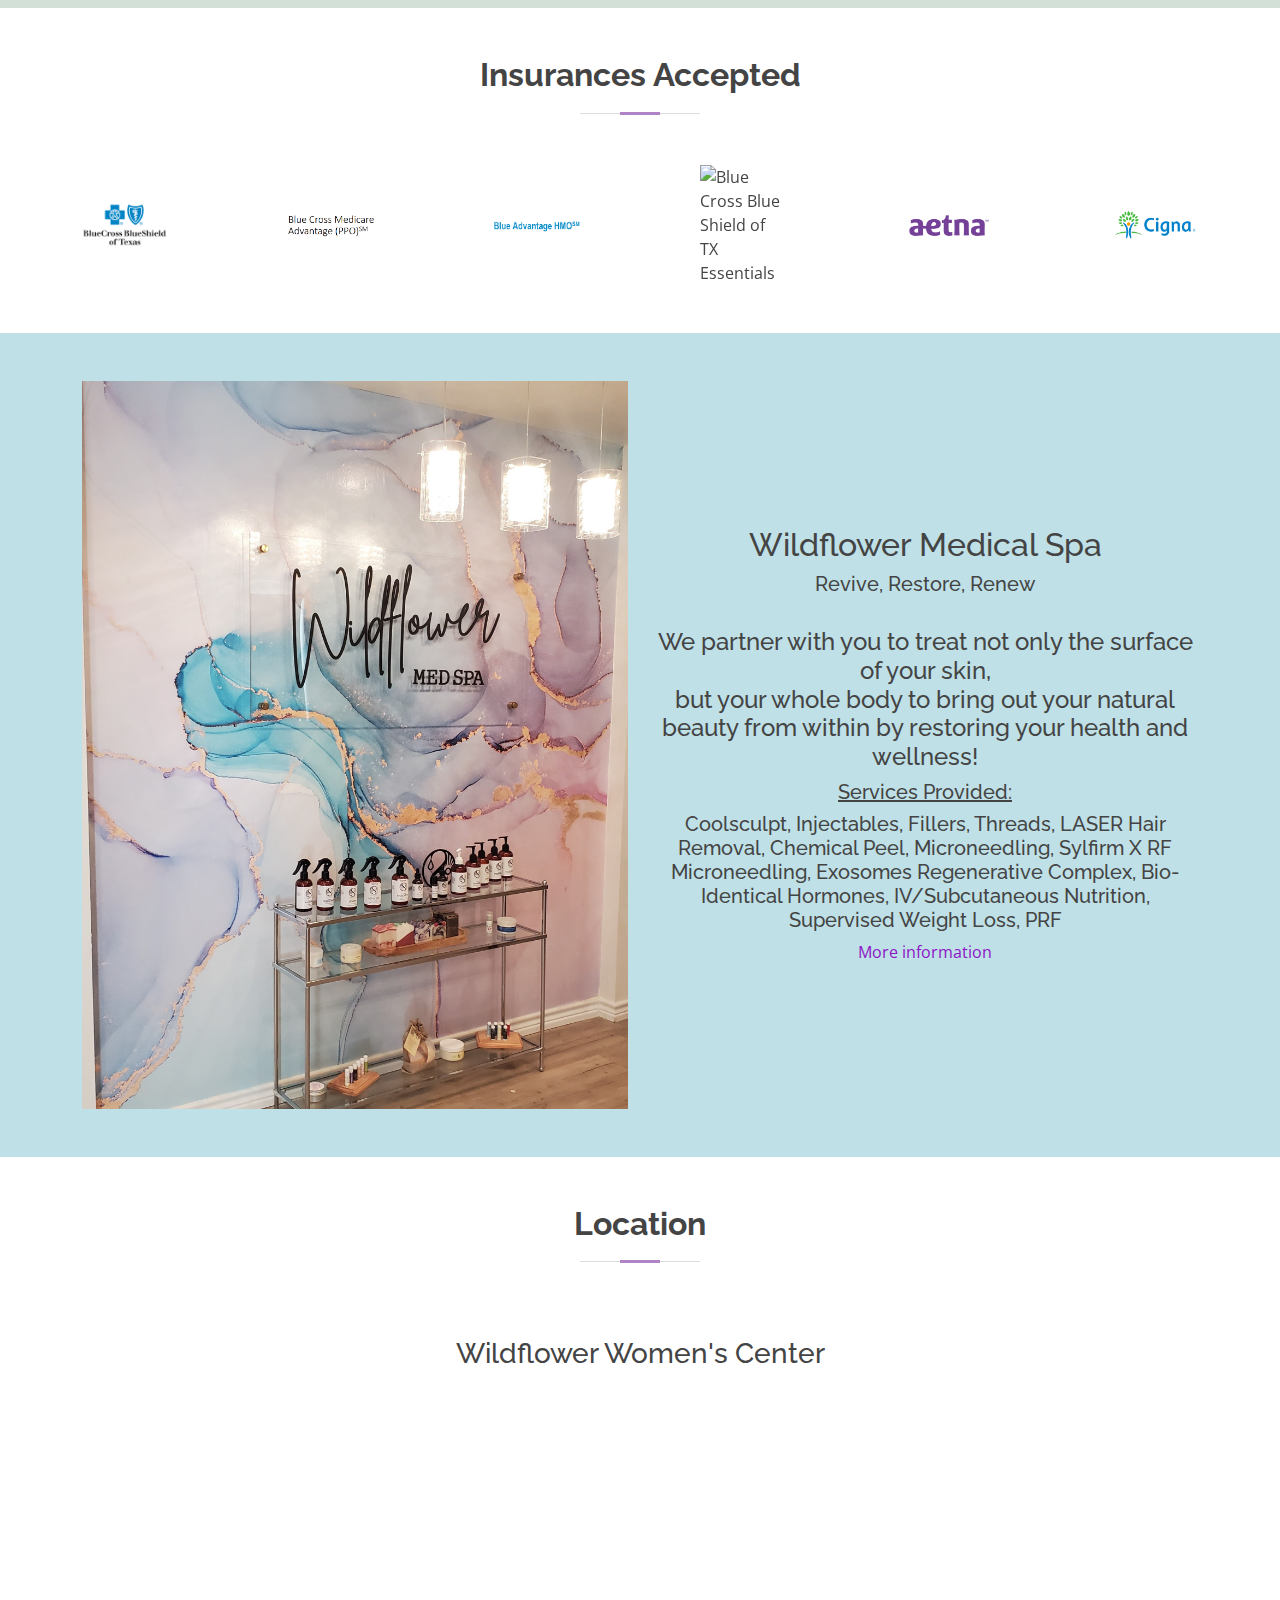
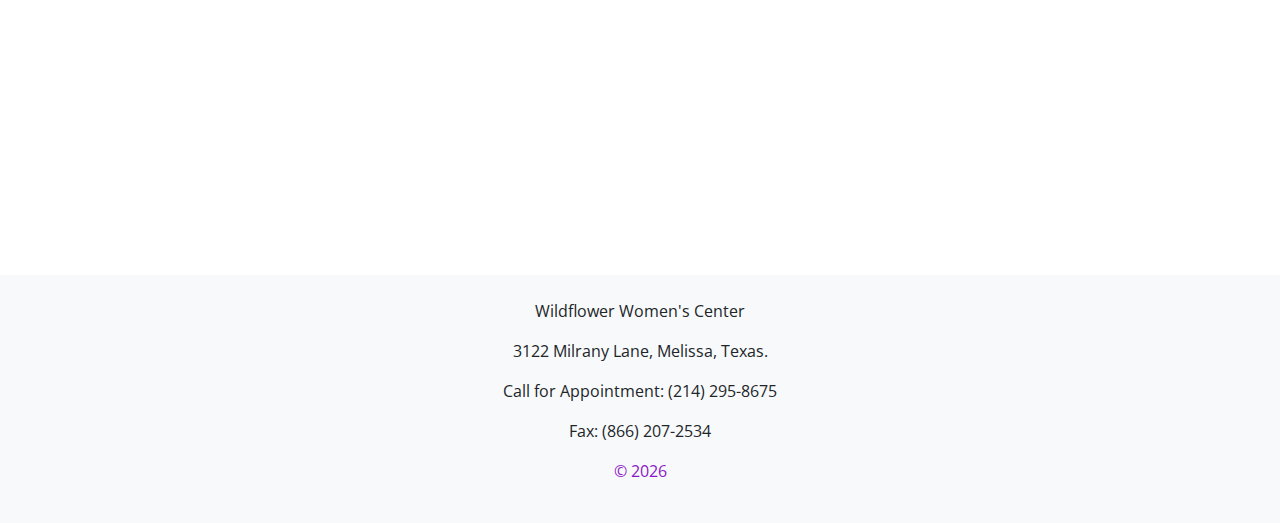
==== commit 9779a537: "push" ====
--- a/index.html
+++ b/index.html
@@ -43,33 +43,27 @@
 
 <body>
 <!-- ======= Header ======= -->
-<header id="header" class="d-flex align-items-center">
+<!-- <header id="header" class="d-flex align-items-center ">
   <div class="container d-flex align-items-center">
     <a href="index.html" class="logo"><img src="assets/img/logoTrans.png" alt="logo" class="img-fluid"></a>
-    <nav id="navbar" class="navbar ">
+    <nav id="navbar" class="navbar sticky-top">
       <ul>
-        <div class="container d-flex justify-content-center">
-        <!-- <li>3122 Milrany, Melissa, TX 75454</li> -->
-        
+        <div class="container d-flex justify-content-center">        
         <li><a class="nav-link scrollto text-justify" href="#map">3122&#32Milrany <br/>Melissa,&#32TX</a></li>
         </div>
-        <!-- <li><a class="nav-link scrollto" href="#contact">214-295-8675</a></li> -->
         <li><a class="nav-link scrollto active" href="#hero">Home</a></li>
         <li><a class="nav-link scrollto" href="#about">About</a></li>
-        <!-- <li><a class="nav-link scrollto" href="#services">Services</a></li> -->
         <li class="dropdown"><a href="#services"><span>Services</span> <i class="bi bi-chevron-down"></i></a>
         </li>
         <li><a class="nav-link scrollto " href="">Blog</a></li>
         <li><a class="nav-link scrollto " href="https://www.wildflowermedicalspa.com/">Medical Spa</a></li>
-        <!-- <li><a class="nav-link scrollto" href="#contact">Contact</a></li> -->
         <li><a class="nav-link scrollto" href="#mapSection">Map</a></li>
-        
         <li><a class="getstarted scrollto text-break" href="">Schedule&#32Appt <br/>214-295-8675</a></li>
       </ul>
       <i class="bi bi-list mobile-nav-toggle"></i>
     </nav>
   </div>
-</header><!-- End Header -->
+</header> -->
 
   <!-- ======= Hero Section ======= --> 
   <!-- <section id="hero">
@@ -122,7 +116,28 @@
   '<!-- End Hero -->
 
   <main id="main">
-    <section id="parallax1" class="parallax" data-stellar-background-ratio="0.5">
+    <header id="header" class="d-flex align-items-center ">
+      <div class="container d-flex  justify-content-center align-items-center">
+        <a href="index.html" class="logo"><img src="assets/img/logoTrans.png" alt="logo" class="img-fluid"></a>
+        <nav id="navbar" class="navbar justify-content-center sticky-top">
+          <ul>
+            <div class="container d-flex justify-content-center">        
+            <li><a class="nav-link scrollto text-justify" href="#map">3122&#32Milrany <br/>Melissa,&#32TX</a></li>
+            </div>
+            <li><a class="nav-link scrollto active" href="#hero">Home</a></li>
+            <li><a class="nav-link scrollto" href="#about">About</a></li>
+            <li class="dropdown"><a href="#services"><span>Services</span> <i class="bi bi-chevron-down"></i></a>
+            </li>
+            <li><a class="nav-link scrollto " href="">Blog</a></li>
+            <li><a class="nav-link scrollto " href="https://www.wildflowermedicalspa.com/">Medical Spa</a></li>
+            <li><a class="nav-link scrollto" href="#mapSection">Map</a></li>
+            <li><a class="getstarted scrollto text-break" href="">Schedule&#32Appt <br/>214-295-8675</a></li>
+          </ul>
+          <i class="bi bi-list mobile-nav-toggle"></i>
+        </nav>
+      </div>
+    </header>
+    <section id="parallax1" class="parallax " data-stellar-background-ratio="0.5">
       <div class="container">
         <div class="row">
           <div class="col">
@@ -149,7 +164,7 @@
           <h5>Thank you to so many people who have followed us here and remained loyal patients.  We will be here for you.</h5>
           <br>
           <h5 class="fst-italic">We look forward to providing:</h5>
-          <h5 class="fst-italic">Compassionate, Personal Care Close to Home</h5>
+          <h5 class="fst-italic">Compassionate, Personal Care, Close to Home</h5>
         </div>
 
       </div>
@@ -169,7 +184,7 @@
     </div>
   </div>
 <div class="container ">
-  <h3 class="text-center">Health</h3>
+  <h3 class="text-center">Wellness</h3>
   <br>
   <div class="row gx-5">
     <div class="col-md-4 mb-5">  
@@ -177,34 +192,18 @@
         <img class="card-img-top rounded"  id="cool" src="/assets/img/hrt.jpg" alt="Bio-Identical Hormones">
         <div class="card-body">
           <h5 class="card-title">Bio-Identical Hormones</h5>
-          <p class="card-text">Bioidentical hormone replacement therapy, also known as bioidentical hormone therapy or natural hormone therapy, is the use of hormones that are identical on a molecular level with endogenous hormones in hormone replacement therapy.  The goal is to replace or restore normal hormones to relieve symptoms of menopause and hormone imbalance.</p>
+          <p class="card-text">Bio-Identical hormone replacement therapy is the use of hormones that are identical on a molecular level with your natural hormones. The goal is to replace or restore normal hormones to relieve symptoms of menopause and hormone imbalance.</p>
         </div>
       </div>
     </div>
     <div class="col-md-4 mb-5">
-      <div class="card border-0">
+      <!-- <div class="card border-0">
         <img class="card-img-top rounded"   id="swl" src="assets/img/loseweight.png" alt="Supervised Weight Loss">
         <div class="card-body">
           <h5 class="card-title">Supervised Weight Loss</h5>
           <p class="card-text">A medical weight loss program is an individualized program that is supervised by a medical professional. Through the program you will receive the tools and treatments needed to reach weight loss goals and transform into a healthier lifestyle and increase your overall wellbeing.</p>
         </div>
-      </div>
-      </div>
-      <div class="col-md-4 mb-5">
-      <div class="card border-0" >
-        <img class="card-img-top rounded"   id="iv" src="assets/img/subnut.png" alt="IV/Subcutaneous Nutrition">
-      <div class="card-body">
-        <h5 class="card-title">IV/Subcutaneous Nutrition</h5>
-        <p class="card-text">IV and subcutaneous therapy allows for replenishment of nutrients, electrolytes, vitamins, antioxidants, and medications to be delivered directly into the bloodstream. These infusions can be uses for a variety of reasons and help to restore the body’s natural balance and provide hydration.</p>
-      </div>
-    </div>
-  </div>
-  </div>
-  <br>
-    <h3 class="text-center">Wellness</h3>
-  <br>
-<div class="row gx-5">
-  <div class="col-md-4 mb-5">
+      </div> -->
       <div class="card border-0">
         <img class="card-img-top rounded" id="mira" src="/assets/img/heas.jpg" alt="Well Woman Exams & PAP">
         <div class="card-body">
@@ -215,47 +214,60 @@
       </div>
       </div>
       <div class="col-md-4 mb-5">
-      <div class="card border-0">
-        <img class="card-img-top rounded" id="lhr" src="assets/img/meno.jpg" alt="Menopause treatment">
-        <div class="card-body">
-          <h5 class="card-title">Menopause treatment</h5>
-          <p class="card-text">A Bio-Identical Replacement. Many women suffer from low or high female hormones. This can affect almost every aspect of their lives.  Bringing hormones into balance or replacing them can make a huge difference in how a woman feels and  even the length of her life.  Find out more in our blog.</p>
-          <!-- <a href="" class="card-link">More Information</a> -->
-        </div>
-      </div>
-      </div>
-      <div class="col-md-4 mb-5">
+      <!-- <div class="card border-0" >
+        <img class="card-img-top rounded"   id="iv" src="assets/img/subnut.png" alt="IV/Subcutaneous Nutrition">
+      <div class="card-body">
+        <h5 class="card-title">IV/Subcutaneous Nutrition</h5>
+        <p class="card-text">IV and subcutaneous therapy allows for replenishment of nutrients, electrolytes, vitamins, antioxidants, and medications to be delivered directly into the bloodstream. These infusions can be uses for a variety of reasons and help to restore the body’s natural balance and provide hydration.</p>
+      </div>
+    </div> -->
+    <div class="card border-0">
+      <img class="card-img-top rounded" id="lhr" src="assets/img/meno.jpg" alt="Menopause treatment">
+      <div class="card-body">
+        <h5 class="card-title">Menopause Treatment</h5>
+        <p class="card-text">Many women suffer from low or high female hormones. This can affect almost every aspect of their lives.  Bringing hormones into balance or replacing them can make a huge difference in how a woman feels and  even the length of her life.  Find out more in our blog.</p>
+        <!-- <a href="" class="card-link">More Information</a> -->
+      </div>
+    </div>
+  </div>
+  </div>
+  <br>
+    <h3 class="text-center section-title" >Health</h3>
+  <br>
+<div class="row gx-5">
+    <div class="col-md-4 mb-5">
       <div class="card border-0">
         <img class="card-img-top rounded" id="cp" src="assets/img/sti.jpg" alt="STD testing & treatment">
         <div class="card-body">
-          <h5 class="card-title">STD testing & treatment</h5>
-          <p class="card-text">Most STDs (sexually transmitted diseases) can be detected with a simple urine sample.  The results are usually available in a day or two.  Symptoms can also be treated before results are available if indicated.  Most people who have infections have no symptoms and any time a new partner is encountered, it is best to make sure you are not the recipient of an unwanted surprise.  Prevention and early detection is far superior to waiting for symptoms to occur.  Protect yourself.</p>
+          <h5 class="card-title">STD Testing & Treatment</h5>
+          <p class="card-text">Most STDs (sexually transmitted diseases) can be detected with a simple urine sample.  The results are usually available in a day or two.  Symptoms can also be treated before results are available if indicated.  Most people who have infections have no symptoms. Anytime a new partner is encountered, it is best to make sure you are not the recipient of an unwanted surprise.  Prevention and early detection is far superior to waiting for symptoms to occur.  Protect yourself.</p>
           <!-- <a href="" class="card-link">More Information</a> -->
         </div>
-    </div>
+      </div>
+    </div> 
+      <div class="col-md-4 mb-5">
+        <div class="card border-0">
+          <img class="card-img-top rounded" id="iud" src="/assets/img/purp.png" alt="Long acting birth control Implants">
+          <div class="card-body">
+            <h5 class="card-title">Long Acting Birth Control Implants</h5>
+            <p class="card-text">We enjoy educating patients about all of the different options for birth control.  Long acting implants play a big part in our patients' lives. They give them the freedom from worrying about pregnancy on a day to day basis.   No more missing a  pill and panicking.   It's a  wonderful way to give women control over their reproductive lives.</p>
+              <p>Nexplanon is the most effective birth control.  It works well for young people who are often not yet ready for a pelvic exam.</p>
+              <p>Hormonal IUDs can also reduce or stop heavy periods.  Many patients experience not only excellent birth control, but no more periods.</p>
+            <!-- <a href="" class="card-link">More Information</a> -->
+          </div>
+        </div>
+      </div>
+      <div class="col-md-4 mb-5">
+        <div class="card border-0">
+          <img class="card-img-top rounded" id="syl" src="assets/img/ultra.jpg" alt="Pregnancy Confirmation & ultrasound">
+          <div class="card-body">
+            <h5 class="card-title">Pregnancy Confirmation & Ultrasound</h5>
+            <p class="card-text">We provide fast tracked appointments for early confirmation and ultrasounds to provide dating of pregnancies.  We provide care for the first 12 weeks, including labs and genetic testing for early gender identification.</p>
+            <!-- <a href="" class="card-link">More Information</a> -->
+            </div>
+        </div>
      </div>
-     <div class="col-md-4 mb-5">
-    <div class="card border-0">
-      <img class="card-img-top rounded" id="micro" src="/assets/img/iud.jpg" alt="Long acting birth control Implants">
-      <div class="card-body">
-        <h5 class="card-title">Long acting birth control Implants</h5>
-        <p class="card-text">IUDs and Nexplanon. We enjoy educating patients about all of the different options for birth control.  Long acting implants play a big part in our patients lives. They give them the freedom from worrying about pregnancy on a day to day basis.   No more missing a  pill and panicking.   It's a  wonderful way to give women control over their reproductive lives.</p>
-          <p>Nexplanon is the most effective birth control.  It works well for young people who are often not yet ready for a pelvic exam.</p>
-          <p>Hormonal IUDs can also reduce or stop heavy periods.  Many patients experience not only excellent birth control, but no more periods.</p>
-        <!-- <a href="" class="card-link">More Information</a> -->
-      </div>
-    </div>
-    </div>
-    <div class="col-md-4 mb-5">
-    <div class="card border-0">
-      <img class="card-img-top rounded" id="syl" src="assets/img/ultra.jpg" alt="Pregnancy Confirmation & ultrasound">
-      <div class="card-body">
-        <h5 class="card-title">Pregnancy Confirmation & ultrasound</h5>
-        <p class="card-text">We provide fast tracked appointments for early confirmation and ultrasounds to provide dating of pregnancies.  We provide care for the first 12 weeks, including labs and genetic testing for early gender identification.</p>
-        <!-- <a href="" class="card-link">More Information</a> -->
-        </div>
-    </div>
-    </div>      
+       
     <!-- <div class="card border-0 col-lg-4 col-md-6 col-sm-12">
       <img class="card-img-top rounded" id="exos" src="assets/img/erc.png" alt="Card image cap">
       <div class="card-body">
@@ -355,14 +367,15 @@
               <br>
           <div class="col-md-6 text-center align-self-center">
             <h2 class="mx-auto text-center">Wildflower Medical Spa</h2>
-            <h5 class="mx-auto text-center">Enhance, Renew, Restore</h5>
+            <h5 class="mx-auto text-center">Revive, Restore, Renew</h5>
             <br>
             <h4>We partner with you to treat not only the
               surface of your skin, <br> but your whole 
              body to bring out your natural beauty 
                        from within by restoring  
                      your health and wellness!</h4>
-                     <h5>Services Provided:<br> Coolsculpt, Injectables, Fillers, Threads, LASER Hair and Tattoo Removal, Chemical Peel, Microneedling, Sylfirm X RF Microneedling, Exosomes Regenerative Complex, Bio-Identical Hormones, IV/Subcutaneous Nutrition, Supervised Weight Loss, PRF</h5>
+                     <h5 class="text-decoration-underline">Services Provided:</h5> 
+                     <h5>Coolsculpt, Injectables, Fillers, Threads, LASER Hair Removal, Chemical Peel, Microneedling, Sylfirm X RF Microneedling, Exosomes Regenerative Complex, Bio-Identical Hormones, IV/Subcutaneous Nutrition, Supervised Weight Loss, PRF</h5>
           <a href="https://www.wildflowermedicalspa.com/">More information</a>
             </div>
           </div>
@@ -370,7 +383,8 @@
       </div>
     </section>
     <section id="mapSection" class="map-section p-5">
-      <h2 class="text-center locations">Location</h2>
+      <div class="section-title">
+      <h2 class="text-center locations">Location</h2> </div>
       <!-- <hr> -->
       <br>
       <div class="row text-center">
@@ -466,7 +480,7 @@
     <div class="container">
       <div class="row">
         <div class="col text-center">
-          <p class="text-dark">Wildflower Womens Center</p>
+          <p class="text-dark">Wildflower Women's Center</p>
             <p class="text-dark">3122 Milrany Lane, Melissa, Texas.</p>
             <p class="text-dark">Call for Appointment: (214) 295-8675</p>
             <p class="text-dark">Fax: (866) 207-2534</p>
--- a/assets/css/style.css
+++ b/assets/css/style.css
@@ -15,11 +15,11 @@
 
 a {
   text-decoration: none;
-  color: #5cb874;
+  color: rgb(140, 23, 198);
 }
 
 a:hover {
-  color: #80c792;
+  color: rgb(177, 132, 199);
   text-decoration: none;
 }
 
@@ -151,6 +151,7 @@
 */
 .navbar {
   padding: 0;
+  position: top;
 }
 
 .navbar ul {
@@ -560,7 +561,7 @@
   background-size: 100%;
     background-position: center;
     background-repeat: no-repeat;
-    display:block;
+    display:cover;
     position:relative;
     z-index:120;
     width: 100%;
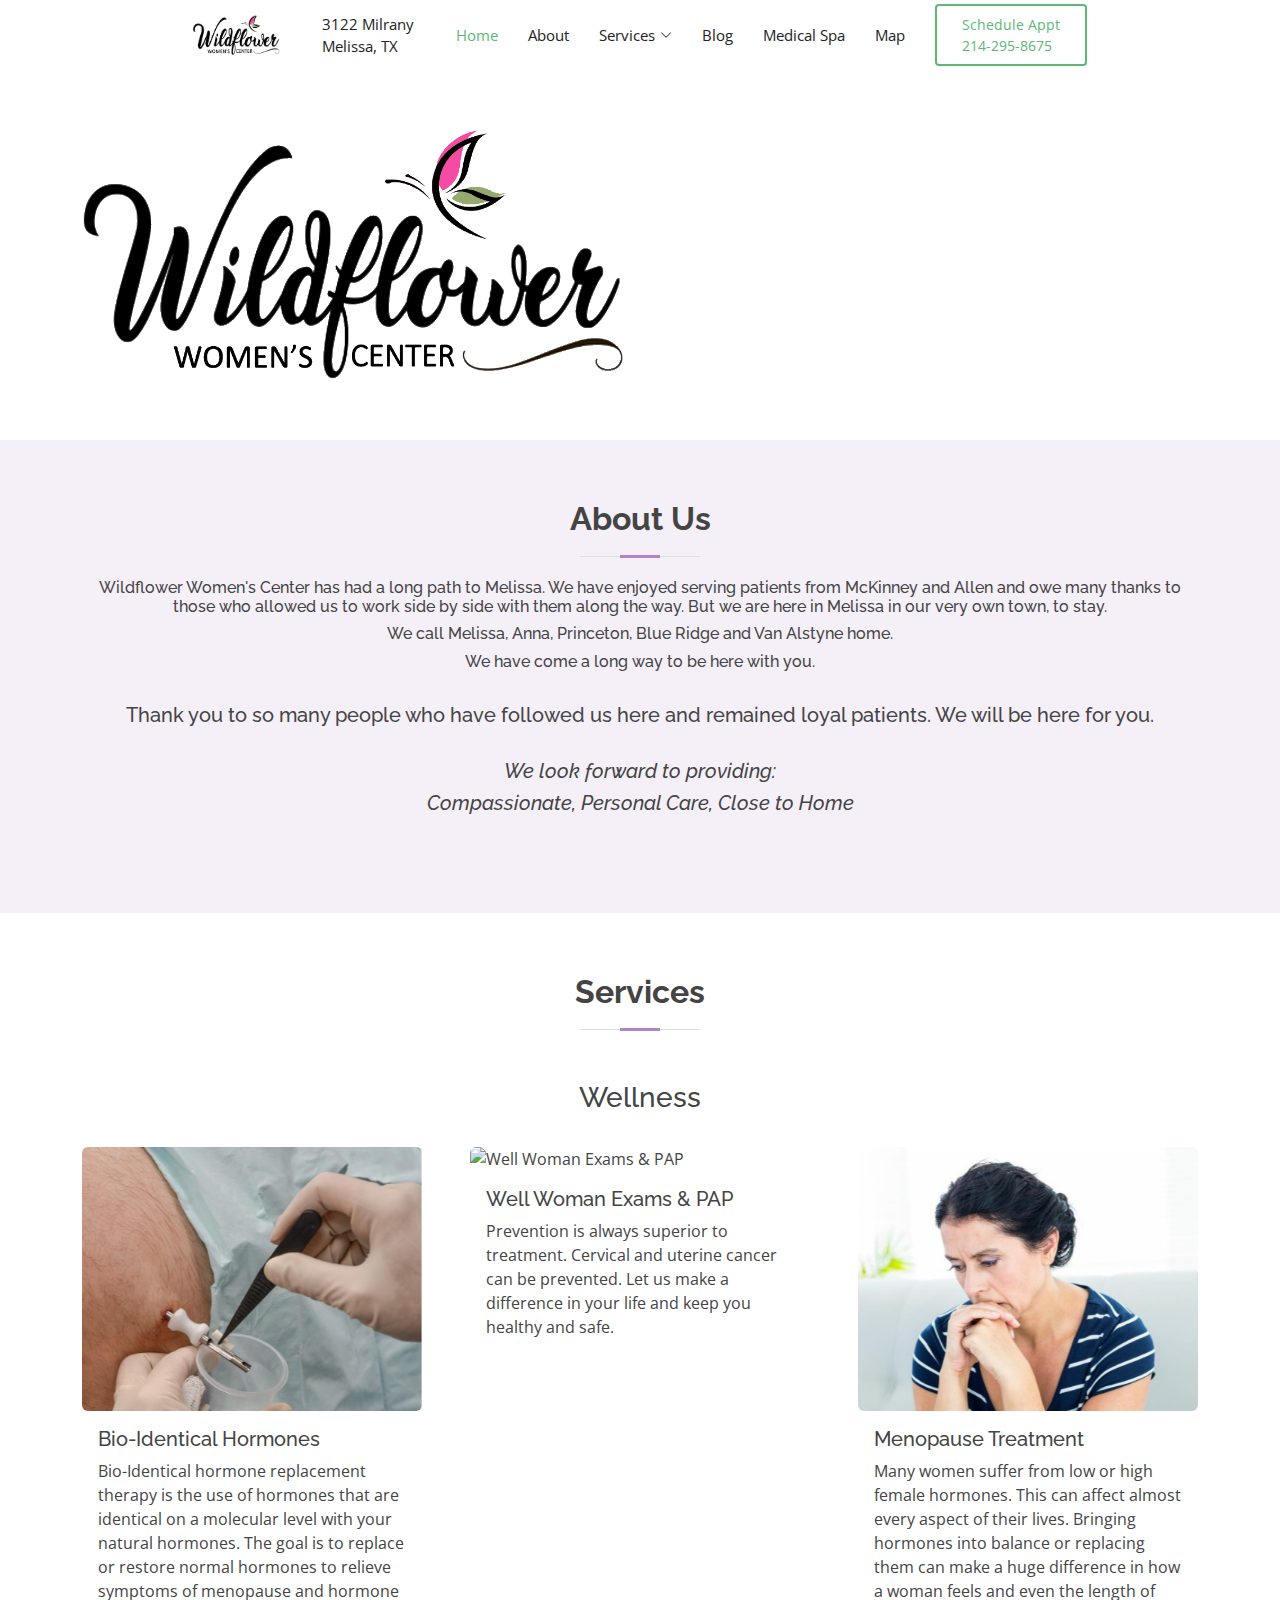
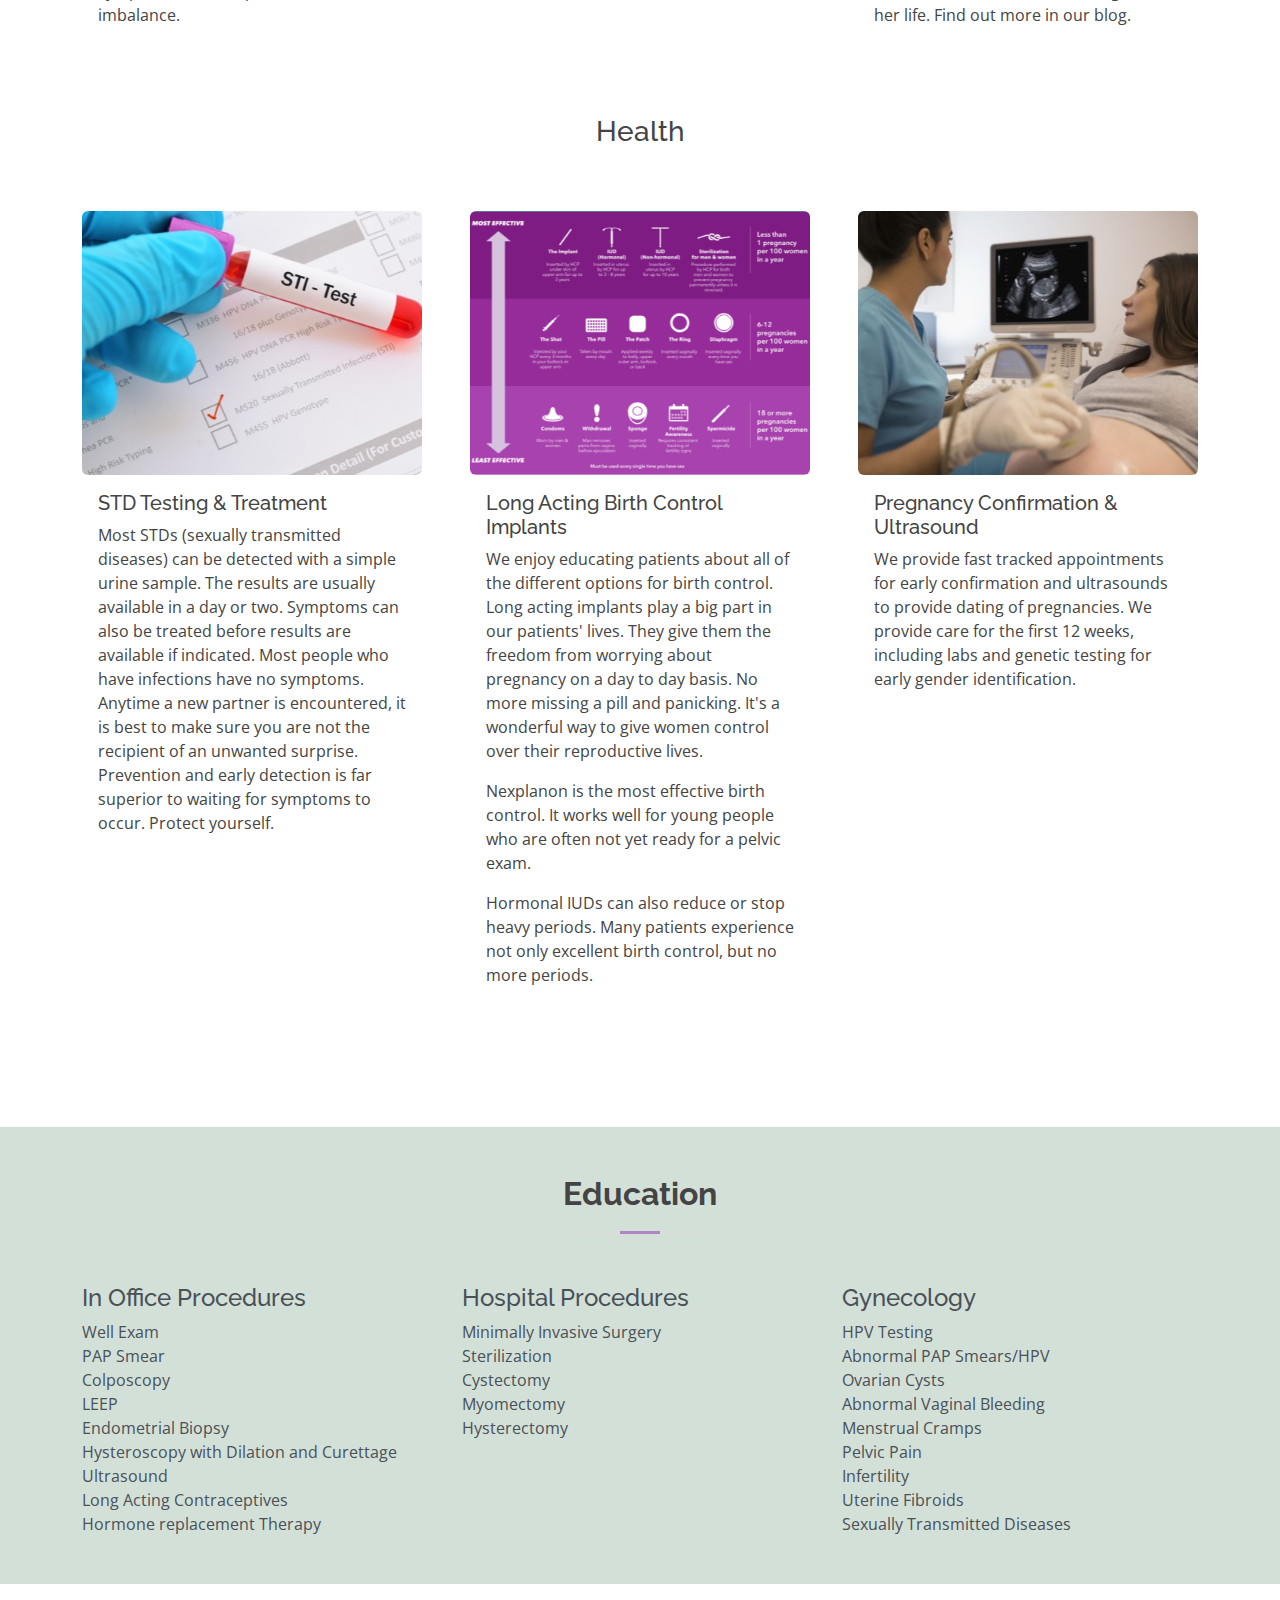
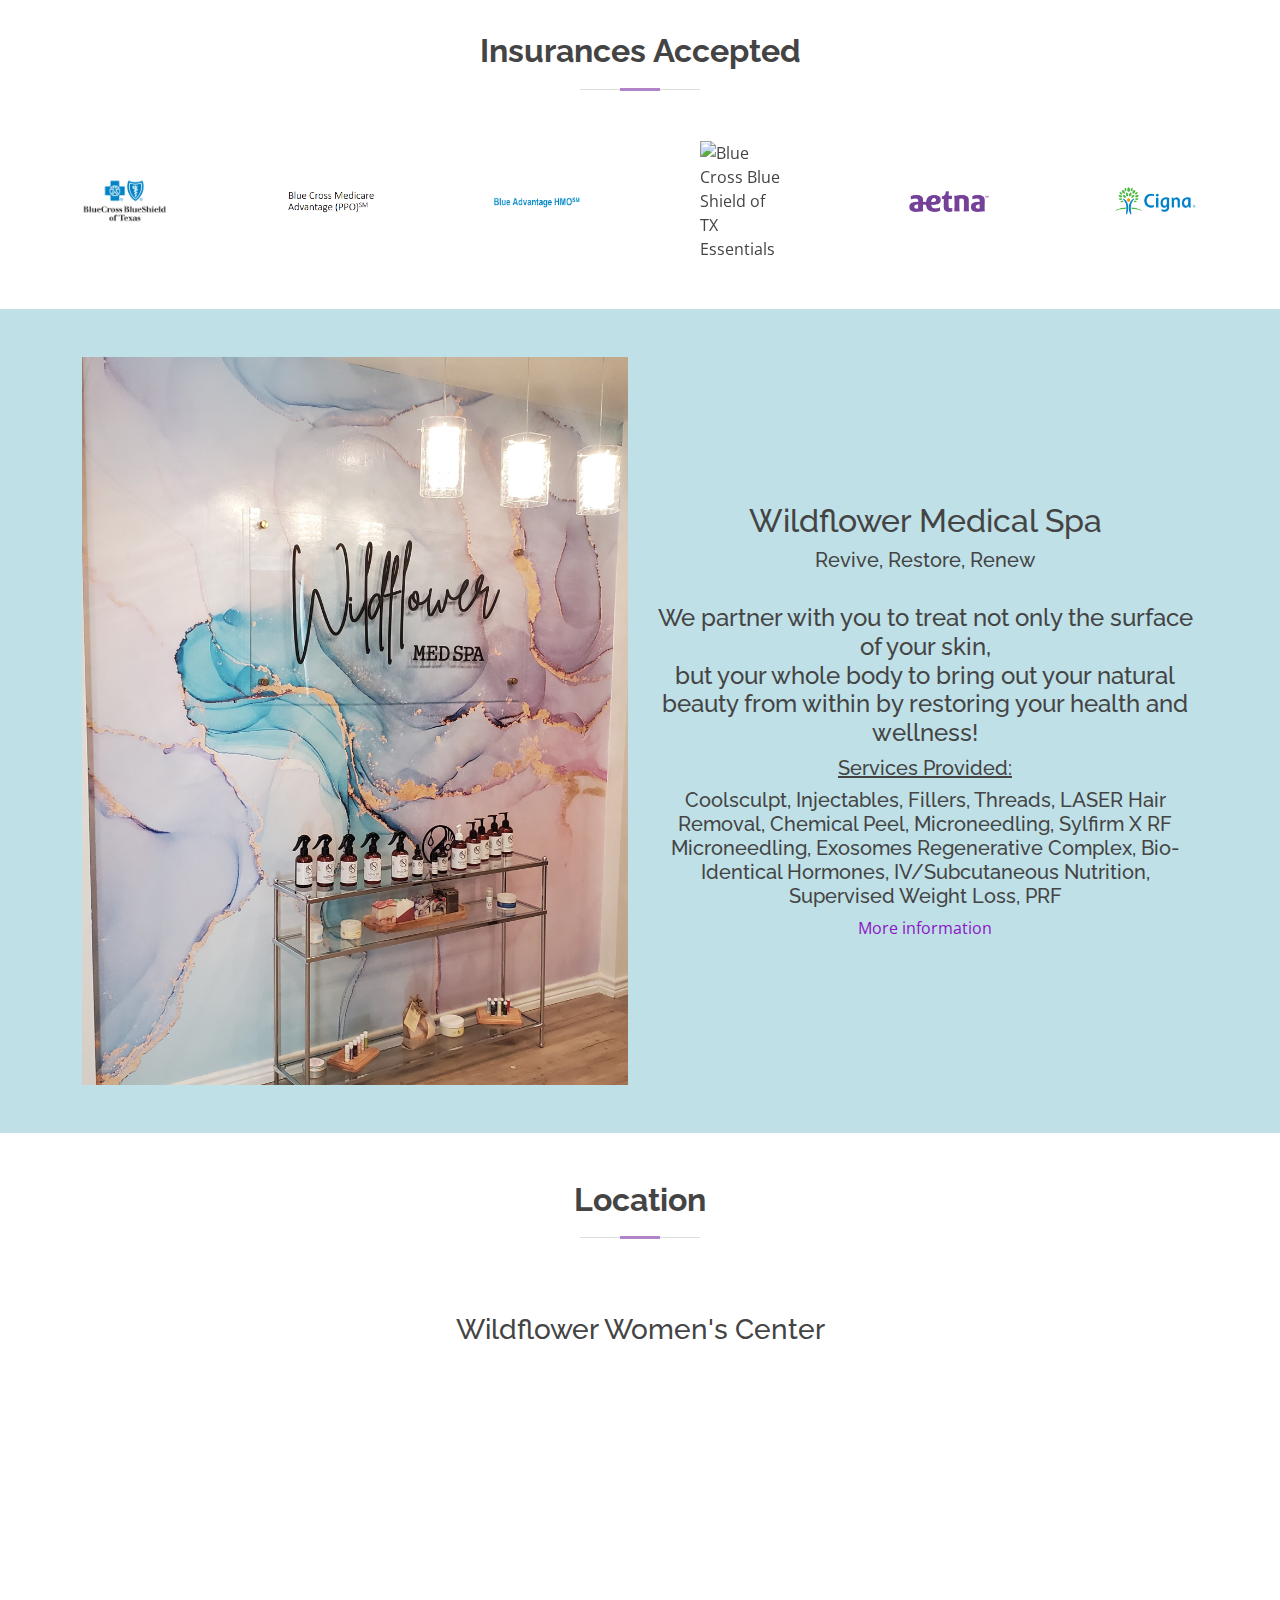
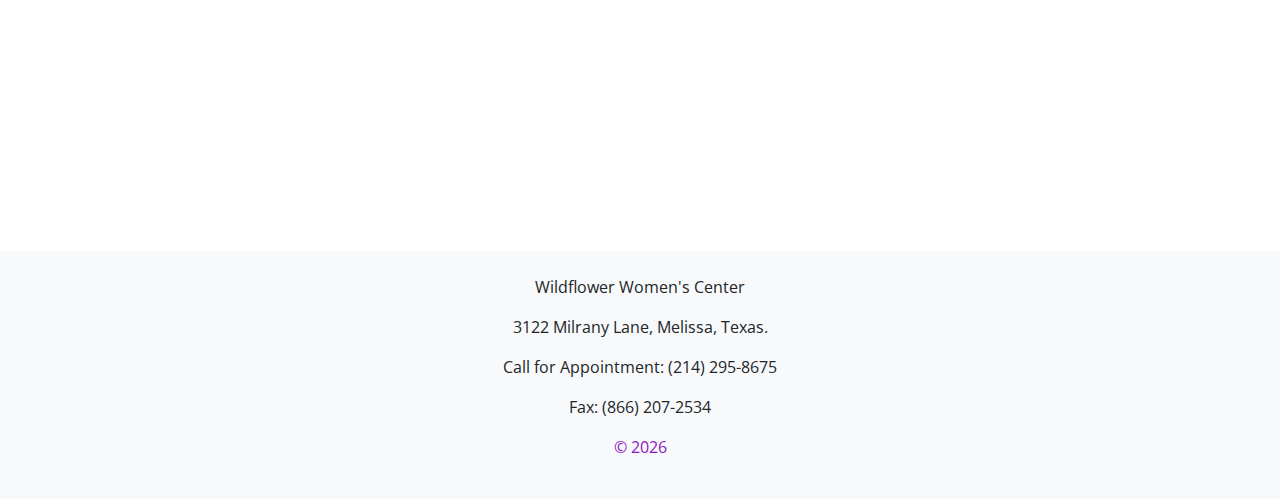
==== commit 247b2d9a: "favicon" ====
--- a/index.html
+++ b/index.html
@@ -11,7 +11,7 @@
   <title>Wildflower Women's Center - Dr. Tina Gingrich Gynecology and Medical Spa</title>  <meta content="" name="description">
 
   <!-- Favicons -->
-  <link href="assets/img/favicon.png" rel="icon">
+  <link href="assets/img/logoinverted350x350.png" rel="icon">
   <link href="assets/img/apple-touch-icon.png" rel="apple-touch-icon">
 
   <!-- Google Fonts -->
@@ -64,57 +64,6 @@
     </nav>
   </div>
 </header> -->
-
-  <!-- ======= Hero Section ======= --> 
-  <!-- <section id="hero">
-    <div id="heroCarousel" data-bs-interval="5000" class="carousel slide carousel-fade" data-bs-ride="carousel">
-
-      <ol class="carousel-indicators" id="hero-carousel-indicators"></ol>
-
-      <div class="carousel-inner" role="listbox">
-
-       
-        <div class="carousel-item active" style="background-image: url(assets/img/happygirl.jpeg)">
-          <div class="carousel-container">
-            <div class="container">
-              <h2 class="animate__animated animate__fadeInDown">Welcome to <span>Green</span></h2>
-              <p class="animate__animated animate__fadeInUp">Ut velit est quam dolor ad a aliquid qui aliquid. Sequi ea ut et est quaerat sequi nihil ut aliquam. Occaecati alias dolorem mollitia ut. Similique ea voluptatem. Esse doloremque accusamus repellendus deleniti vel. Minus et tempore modi architecto.</p>
-              <a href="#about" class="btn-get-started animate__animated animate__fadeInUp scrollto">Read More</a>
-            </div>
-          </div>
-        </div>
-
-
-        <div class="carousel-item" style="background-image: url(assets/img/happygirl.jpeg)">
-          <div class="carousel-container">
-            <div class="container">
-              <h2 class="animate__animated animate__fadeInDown">Lorem Ipsum Dolor</h2>
-              <p class="animate__animated animate__fadeInUp">Ut velit est quam dolor ad a aliquid qui aliquid. Sequi ea ut et est quaerat sequi nihil ut aliquam. Occaecati alias dolorem mollitia ut. Similique ea voluptatem. Esse doloremque accusamus repellendus deleniti vel. Minus et tempore modi architecto.</p>
-              <a href="#about" class="btn-get-started animate__animated animate__fadeInUp scrollto">Read More</a>
-            </div>
-          </div>
-        </div>
-
-        <div class="carousel-item" style="background-image: url(assets/img/happygirl.jpeg)">
-          <div class="carousel-container">
-            <div class="container">
-              <h2 class="animate__animated animate__fadeInDown">Sequi ea ut et est quaerat</h2>
-              <p class="animate__animated animate__fadeInUp">Ut velit est quam dolor ad a aliquid qui aliquid. Sequi ea ut et est quaerat sequi nihil ut aliquam. Occaecati alias dolorem mollitia ut. Similique ea voluptatem. Esse doloremque accusamus repellendus deleniti vel. Minus et tempore modi architecto.</p>
-              <a href="#about" class="btn-get-started animate__animated animate__fadeInUp scrollto">Read More</a>
-            </div>
-          </div>
-        </div>
-      </div>
-      <a class="carousel-control-prev" href="#heroCarousel" role="button" data-bs-slide="prev">
-        <span class="carousel-control-prev-icon bi bi-chevron-left" aria-hidden="true"></span>
-      </a>
-      <a class="carousel-control-next" href="#heroCarousel" role="button" data-bs-slide="next">
-        <span class="carousel-control-next-icon bi bi-chevron-right" aria-hidden="true"></span>
-      </a>
-    </div>
-  </section> -->
-  '<!-- End Hero -->
-
   <main id="main">
     <header id="header" class="d-flex align-items-center ">
       <div class="container d-flex  justify-content-center align-items-center">
@@ -141,7 +90,7 @@
       <div class="container">
         <div class="row">
           <div class="col">
-            <img src="/assets/img/logoTrans.png" alt="logo" style="width:100%">
+            <img src="/assets/img/logoTrans.png" id="wf" alt="logo" style="width:100%">
           </div>
          
           <div class="col">
@@ -185,52 +134,39 @@
   </div>
 <div class="container ">
   <h3 class="text-center">Wellness</h3>
-  <br>
-  <div class="row gx-5">
-    <div class="col-md-4 mb-5">  
-      <div class="card border-0" >
-        <img class="card-img-top rounded"  id="cool" src="/assets/img/hrt.jpg" alt="Bio-Identical Hormones">
+    <br>
+    <div class="row gx-5">
+      <div class="col-md-4 mb-5">  
+        <div class="card border-0" >
+          <img class="card-img-top rounded"  id="cool" src="/assets/img/hrt.jpg" alt="Bio-Identical Hormones">
+          <div class="card-body">
+            <h5 class="card-title">Bio-Identical Hormones</h5>
+            <p class="card-text">Bio-Identical hormone replacement therapy is the use of hormones that are identical on a molecular level with your natural hormones. The goal is to replace or restore normal hormones to relieve symptoms of menopause and hormone imbalance.</p>
+          </div>
+        </div>
+      </div>
+      <div class="col-md-4 mb-5">
+        <div class="card border-0">
+          <img class="card-img-top rounded" id="mira" src="/assets/img/heas.jpg" alt="Well Woman Exams & PAP">
+          <div class="card-body">
+            <h5 class="card-title">Well Woman Exams & PAP</h5>
+            <p class="card-text">Prevention is always superior to treatment.  Cervical and uterine cancer can be prevented.  Let us make a difference in your life and keep you healthy and safe.</p>
+            <!-- <a href="" class="card-link">More Information</a> -->
+          </div>
+        </div>
+        </div>
+        <div class="col-md-4 mb-5">
+      <div class="card border-0">
+        <img class="card-img-top rounded" id="lhr" src="assets/img/meno.jpg" alt="Menopause treatment">
         <div class="card-body">
-          <h5 class="card-title">Bio-Identical Hormones</h5>
-          <p class="card-text">Bio-Identical hormone replacement therapy is the use of hormones that are identical on a molecular level with your natural hormones. The goal is to replace or restore normal hormones to relieve symptoms of menopause and hormone imbalance.</p>
-        </div>
-      </div>
-    </div>
-    <div class="col-md-4 mb-5">
-      <!-- <div class="card border-0">
-        <img class="card-img-top rounded"   id="swl" src="assets/img/loseweight.png" alt="Supervised Weight Loss">
-        <div class="card-body">
-          <h5 class="card-title">Supervised Weight Loss</h5>
-          <p class="card-text">A medical weight loss program is an individualized program that is supervised by a medical professional. Through the program you will receive the tools and treatments needed to reach weight loss goals and transform into a healthier lifestyle and increase your overall wellbeing.</p>
-        </div>
-      </div> -->
-      <div class="card border-0">
-        <img class="card-img-top rounded" id="mira" src="/assets/img/heas.jpg" alt="Well Woman Exams & PAP">
-        <div class="card-body">
-          <h5 class="card-title">Well Woman Exams & PAP</h5>
-          <p class="card-text">Prevention is always superior to treatment.  Cervical and uterine cancer can be prevented.  Let us make a difference in your life and keep you healthy and safe.</p>
+          <h5 class="card-title">Menopause Treatment</h5>
+          <p class="card-text">Many women suffer from low or high female hormones. This can affect almost every aspect of their lives.  Bringing hormones into balance or replacing them can make a huge difference in how a woman feels and  even the length of her life.  Find out more in our blog.</p>
           <!-- <a href="" class="card-link">More Information</a> -->
         </div>
       </div>
-      </div>
-      <div class="col-md-4 mb-5">
-      <!-- <div class="card border-0" >
-        <img class="card-img-top rounded"   id="iv" src="assets/img/subnut.png" alt="IV/Subcutaneous Nutrition">
-      <div class="card-body">
-        <h5 class="card-title">IV/Subcutaneous Nutrition</h5>
-        <p class="card-text">IV and subcutaneous therapy allows for replenishment of nutrients, electrolytes, vitamins, antioxidants, and medications to be delivered directly into the bloodstream. These infusions can be uses for a variety of reasons and help to restore the body’s natural balance and provide hydration.</p>
-      </div>
-    </div> -->
-    <div class="card border-0">
-      <img class="card-img-top rounded" id="lhr" src="assets/img/meno.jpg" alt="Menopause treatment">
-      <div class="card-body">
-        <h5 class="card-title">Menopause Treatment</h5>
-        <p class="card-text">Many women suffer from low or high female hormones. This can affect almost every aspect of their lives.  Bringing hormones into balance or replacing them can make a huge difference in how a woman feels and  even the length of her life.  Find out more in our blog.</p>
-        <!-- <a href="" class="card-link">More Information</a> -->
-      </div>
-    </div>
-  </div>
-  </div>
+    </div>
+  </div>
+
   <br>
     <h3 class="text-center section-title" >Health</h3>
   <br>
@@ -247,7 +183,7 @@
     </div> 
       <div class="col-md-4 mb-5">
         <div class="card border-0">
-          <img class="card-img-top rounded" id="iud" src="/assets/img/purp.png" alt="Long acting birth control Implants">
+          <img class="card-img-top rounded purple" id="iud" src="/assets/img/purp.png" onclick="enlargeImg()" alt="Long acting birth control Implants" >
           <div class="card-body">
             <h5 class="card-title">Long Acting Birth Control Implants</h5>
             <p class="card-text">We enjoy educating patients about all of the different options for birth control.  Long acting implants play a big part in our patients' lives. They give them the freedom from worrying about pregnancy on a day to day basis.   No more missing a  pill and panicking.   It's a  wonderful way to give women control over their reproductive lives.</p>
@@ -267,15 +203,7 @@
             </div>
         </div>
      </div>
-       
-    <!-- <div class="card border-0 col-lg-4 col-md-6 col-sm-12">
-      <img class="card-img-top rounded" id="exos" src="assets/img/erc.png" alt="Card image cap">
-      <div class="card-body">
-        <h5 class="card-title">Exosomes Regenerative Complex</h5>
-        <p class="card-text">Exosome Regenerative Complex is a patented, cosmeceutical-grade exosome solution that contains a cocktail of growth factors, peptides, coenzymes, minerals, amino acids, and vitamins. It is designed to be used topically following microneedling, non-invasive laser treatments, RF needling, PRP, and chemical peels to promote a more radiant appearance</p>
-        <a href="https://www.benev.com/exosomes" class="card-link">More Information</a>
-      </div>
-    </div> -->
+
   </div>
 </div>
 </section>
@@ -345,9 +273,9 @@
             <div class="swiper-slide carousel-item active"><img src="/img/BCPPO.PNG" class="img-fluid" alt="Blue Cross Blue Shield of TX PPO"></div>
             <div class="swiper-slide carousel-item active"><img src="/img/BAHMO.PNG" class="img-fluid" alt="Blue Cross Blue Shield of TX HMO"></div>
             <div class="swiper-slide carousel-item active"><img src="/img/behs.png" class="img-fluid" alt="Blue Cross Blue Shield of TX Essentials"></div>
-            <div class="swiper-slide carousel-item active"><img src="/img/aetna.png" class="img-fluid" alt="aetna"></div>
-            <div class="swiper-slide carousel-item active"><img src="/img/cigna.png" class="img-fluid" alt="cigna"></div>
-            <div class="swiper-slide carousel-item active"><img src="/img/uhc.png" class="img-fluid" alt="united health care"></div>
+            <div class="swiper-slide carousel-item active"><img src="/img/aetna.png" class="img-fluid" alt="Aetna"></div>
+            <div class="swiper-slide carousel-item active"><img src="/img/cigna.png" class="img-fluid" alt="Cigna"></div>
+            <div class="swiper-slide carousel-item active"><img src="/img/uhc.png" class="img-fluid" alt="United Health Care"></div>
           </div>
           <!-- <div class="swiper-pagination"></div> -->
         </div>
--- a/assets/css/style.css
+++ b/assets/css/style.css
@@ -556,16 +556,21 @@
 Parallax
 ============================= */
 
+
 #parallax1{
 	background-image: url(/assets/img/biglav.jpg);
-  background-size: 100%;
+  background-size: cover;
     background-position: center;
+    background-position-y: center;
     background-repeat: no-repeat;
+    /* background-clip: border-box; */
+    /* background-origin: border-box; */
+    /* background-attachment: scroll; */
     display:cover;
     position:relative;
     z-index:120;
     width: 100%;
-    height:100%
+    height:100%;
 }
 
 #parallax1:after {
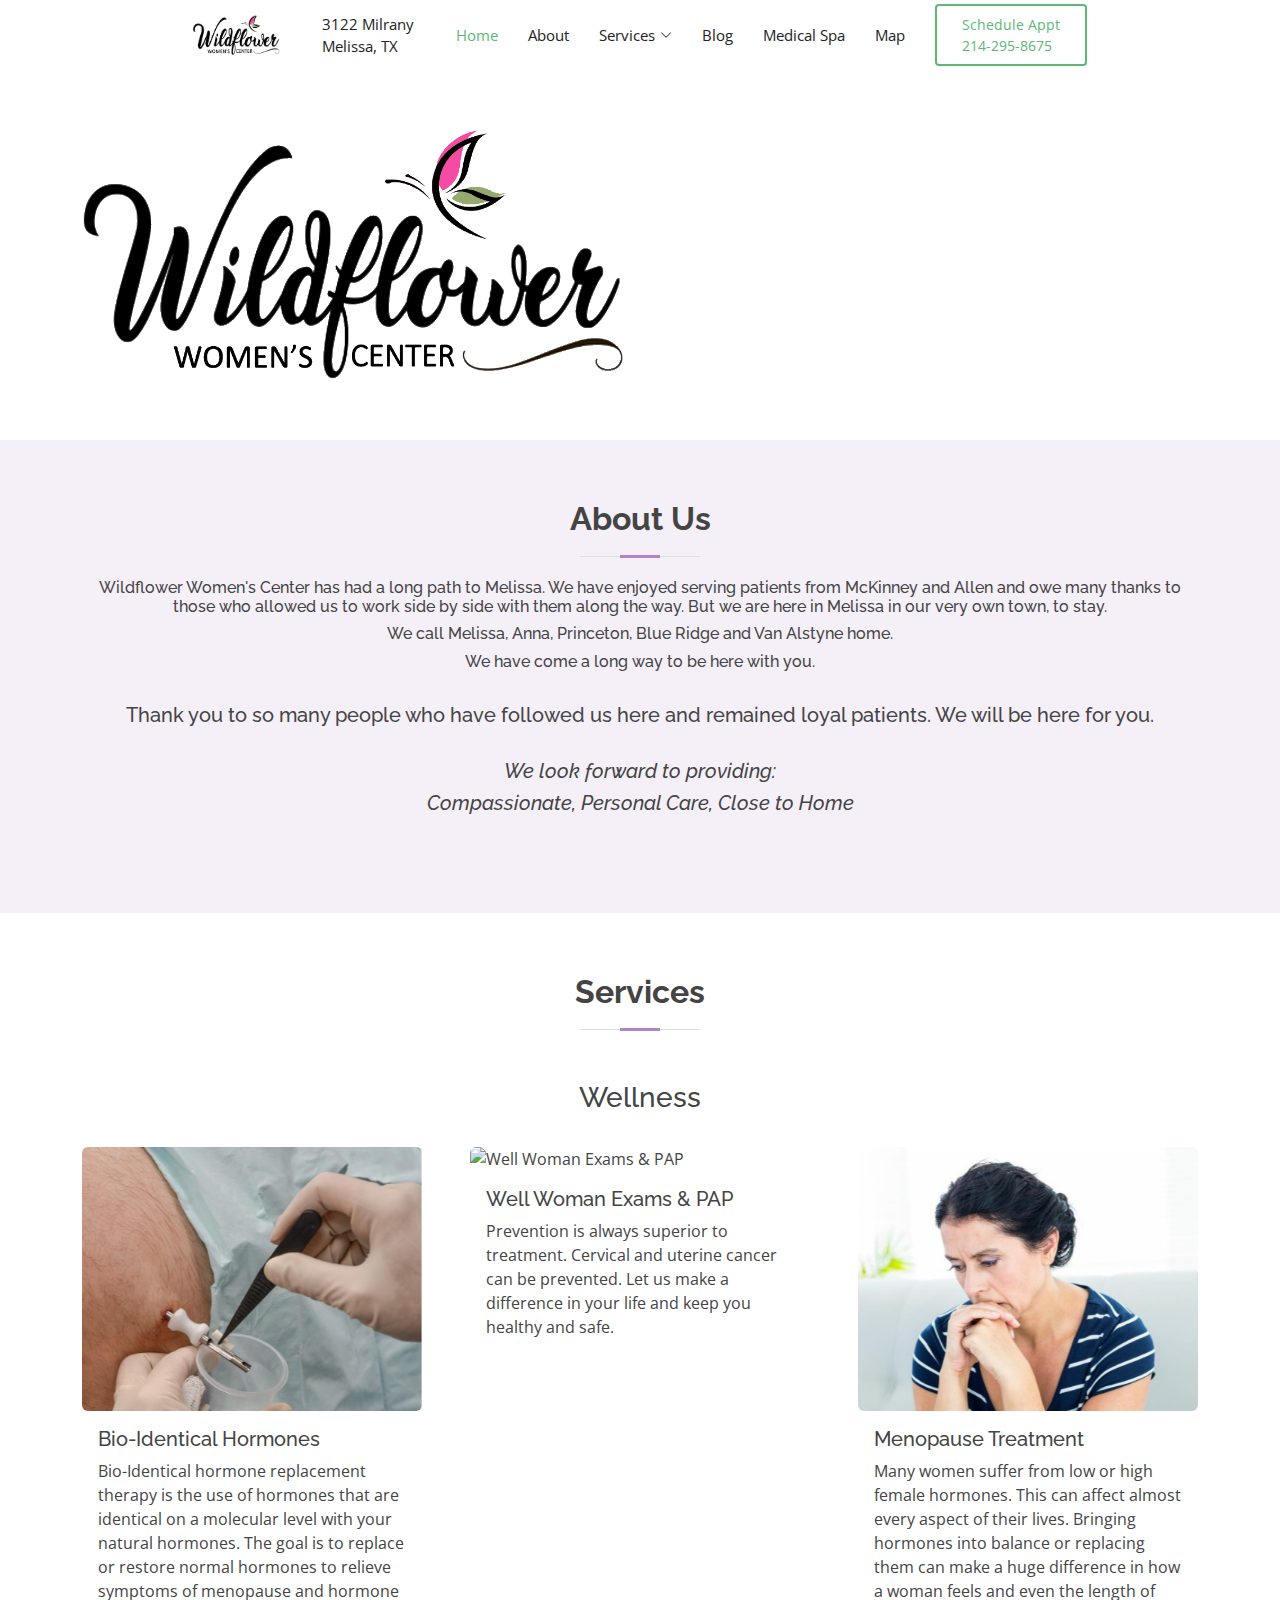
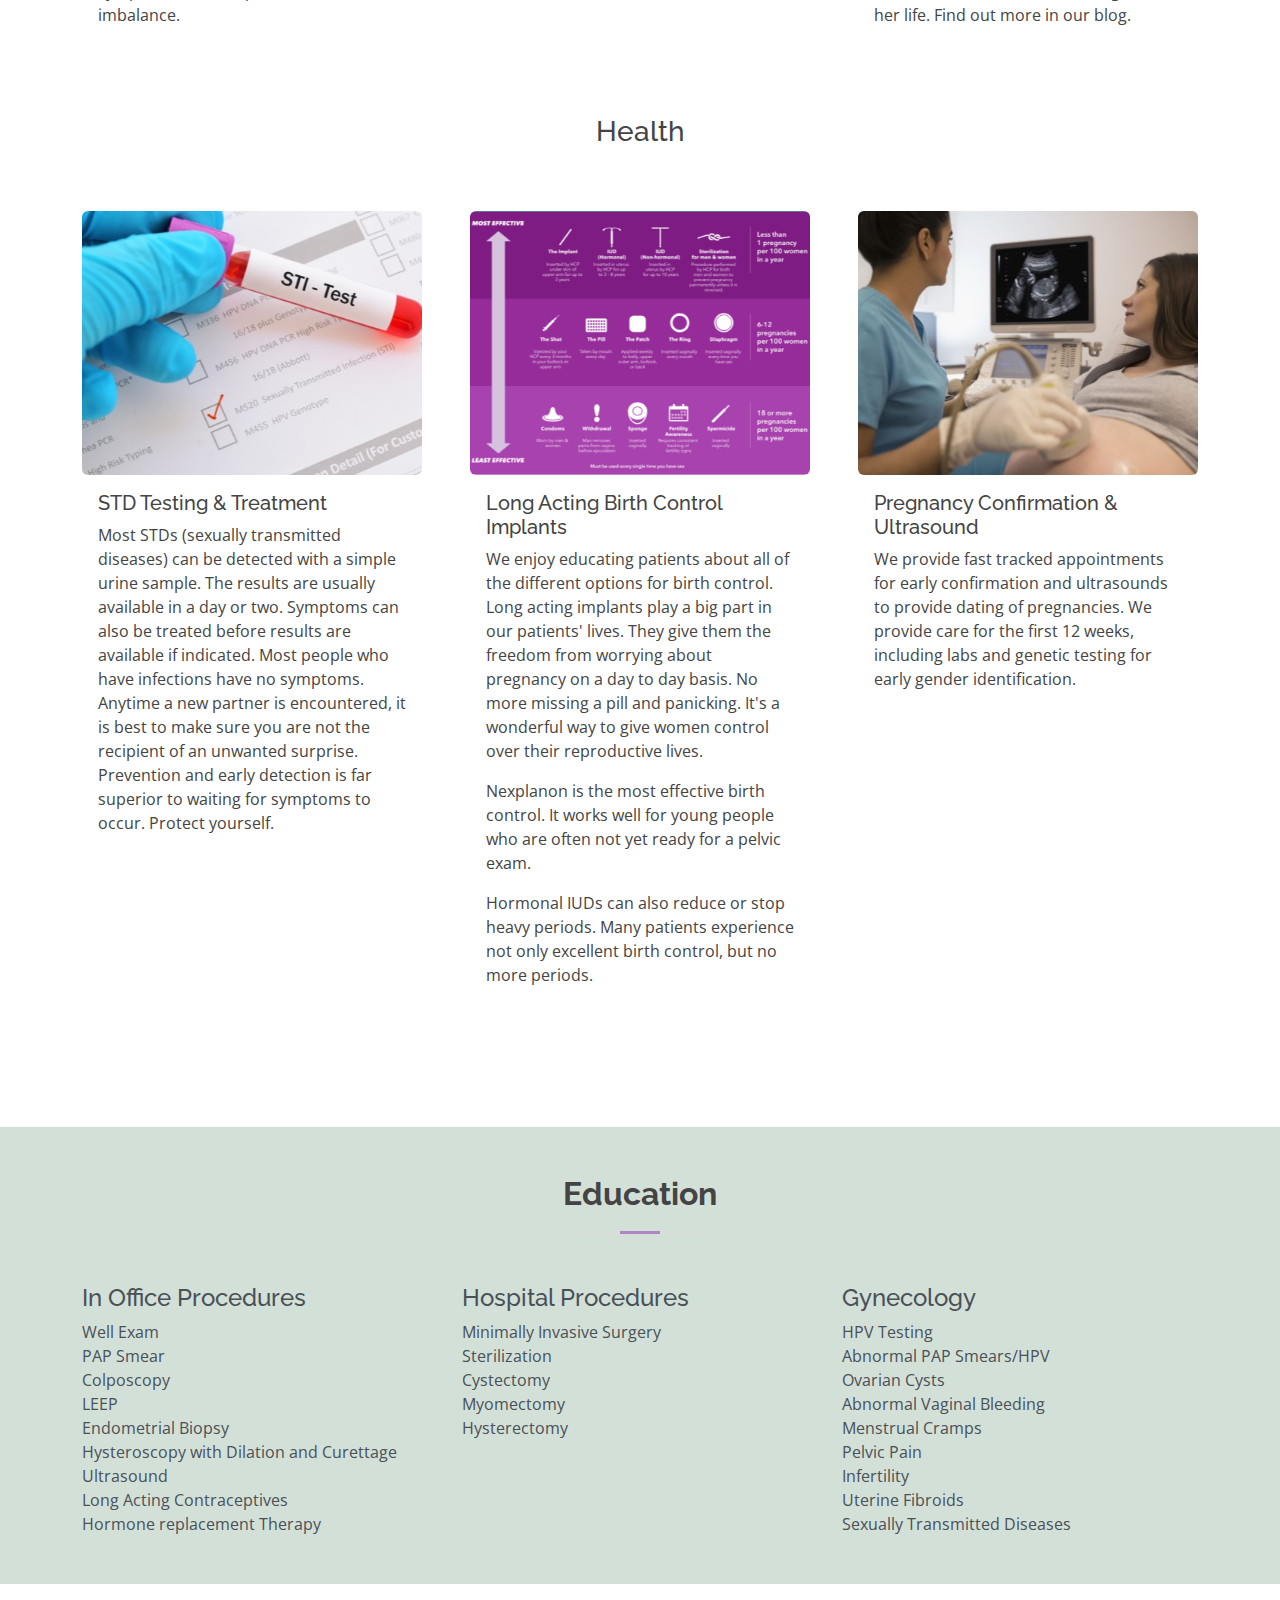
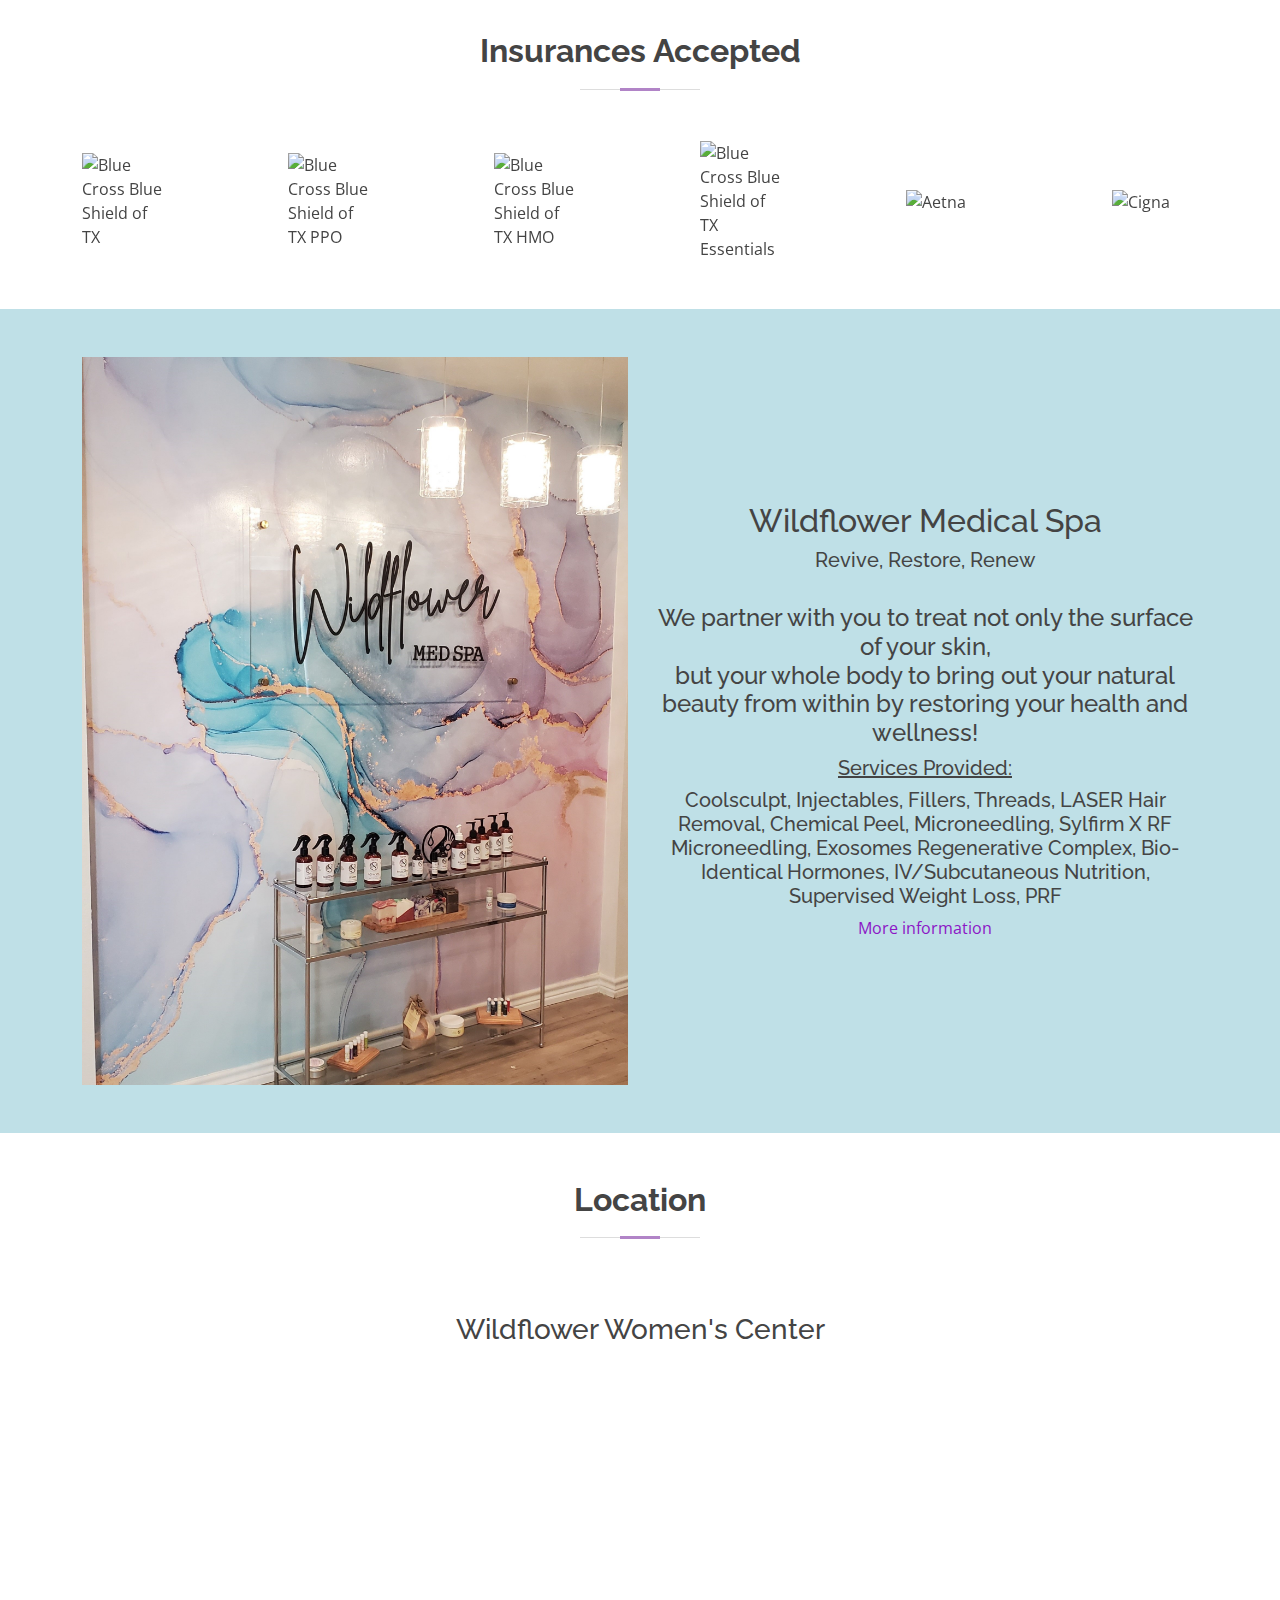
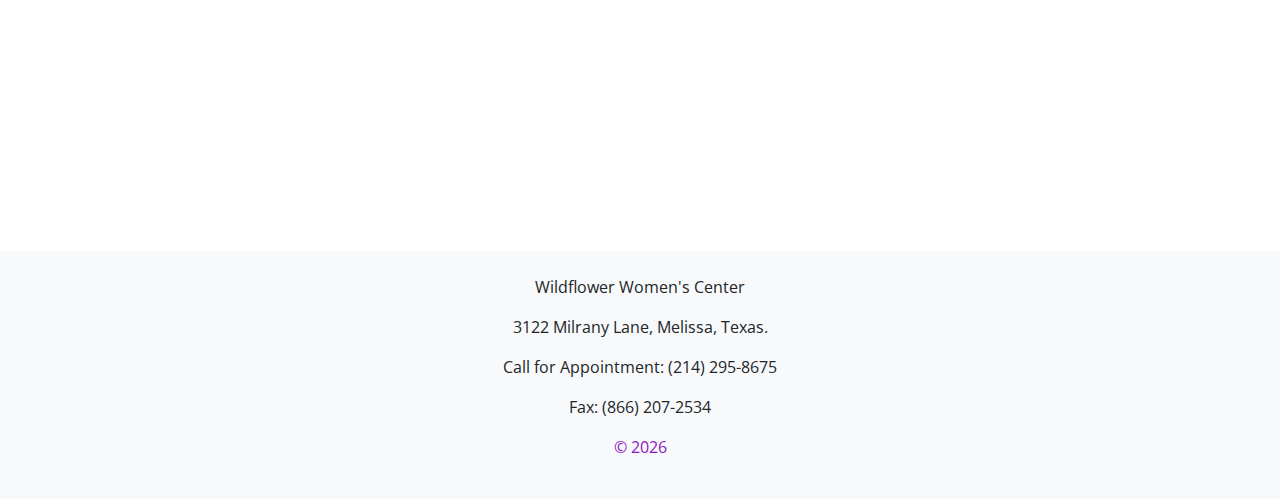
==== commit b2dd82f2: "updated all img file paths" ====
--- a/index.html
+++ b/index.html
@@ -11,8 +11,8 @@
   <title>Wildflower Women's Center - Dr. Tina Gingrich Gynecology and Medical Spa</title>  <meta content="" name="description">
 
   <!-- Favicons -->
-  <link href="assets/img/logoinverted350x350.png" rel="icon">
-  <link href="assets/img/apple-touch-icon.png" rel="apple-touch-icon">
+  <link href="/assets/img/logoinverted350x350.png" rel="icon">
+  <link href="/assets/img/apple-touch-icon.png" rel="apple-touch-icon">
 
   <!-- Google Fonts -->
   <link href="https://fonts.googleapis.com/css?family=Open+Sans:300,300i,400,400i,600,600i,700,700i|Raleway:300,300i,400,400i,500,500i,600,600i,700,700i|Poppins:300,300i,400,400i,500,500i,600,600i,700,700i" rel="stylesheet">
@@ -23,15 +23,15 @@
     <link href="https://fonts.googleapis.com/css?family=Lato:300,400,700,300italic,400italic,700italic" rel="stylesheet" type="text/css">
     
   <!-- Vendor CSS Files -->
-  <link href="assets/vendor/animate.css/animate.min.css" rel="stylesheet">
-  <link href="assets/vendor/bootstrap/css/bootstrap.min.css" rel="stylesheet">
-  <link href="assets/vendor/bootstrap-icons/bootstrap-icons.css" rel="stylesheet">
-  <link href="assets/vendor/boxicons/css/boxicons.min.css" rel="stylesheet">
-  <link href="assets/vendor/glightbox/css/glightbox.min.css" rel="stylesheet">
-  <link href="assets/vendor/swiper/swiper-bundle.min.css" rel="stylesheet">
+  <link href="/assets/vendor/animate.css/animate.min.css" rel="stylesheet">
+  <link href="/assets/vendor/bootstrap/css/bootstrap.min.css" rel="stylesheet">
+  <link href="/assets/vendor/bootstrap-icons/bootstrap-icons.css" rel="stylesheet">
+  <link href="/assets/vendor/boxicons/css/boxicons.min.css" rel="stylesheet">
+  <link href="/assets/vendor/glightbox/css/glightbox.min.css" rel="stylesheet">
+  <link href="/assets/vendor/swiper/swiper-bundle.min.css" rel="stylesheet">
 
   <!-- Template Main CSS File -->
-  <link href="assets/css/style.css" rel="stylesheet">
+  <link href="/assets/css/style.css" rel="stylesheet">
 
   <!-- =======================================================
   * Template Name: Green - v4.10.0
@@ -67,7 +67,7 @@
   <main id="main">
     <header id="header" class="d-flex align-items-center ">
       <div class="container d-flex  justify-content-center align-items-center">
-        <a href="index.html" class="logo"><img src="assets/img/logoTrans.png" alt="logo" class="img-fluid"></a>
+        <a href="index.html" class="logo"><img src="/assets/img/logoTrans.png" alt="logo" class="img-fluid"></a>
         <nav id="navbar" class="navbar justify-content-center sticky-top">
           <ul>
             <div class="container d-flex justify-content-center">        
@@ -157,7 +157,7 @@
         </div>
         <div class="col-md-4 mb-5">
       <div class="card border-0">
-        <img class="card-img-top rounded" id="lhr" src="assets/img/meno.jpg" alt="Menopause treatment">
+        <img class="card-img-top rounded" id="lhr" src="/assets/img/meno.jpg" alt="Menopause treatment">
         <div class="card-body">
           <h5 class="card-title">Menopause Treatment</h5>
           <p class="card-text">Many women suffer from low or high female hormones. This can affect almost every aspect of their lives.  Bringing hormones into balance or replacing them can make a huge difference in how a woman feels and  even the length of her life.  Find out more in our blog.</p>
@@ -173,7 +173,7 @@
 <div class="row gx-5">
     <div class="col-md-4 mb-5">
       <div class="card border-0">
-        <img class="card-img-top rounded" id="cp" src="assets/img/sti.jpg" alt="STD testing & treatment">
+        <img class="card-img-top rounded" id="cp" src="/assets/img/sti.jpg" alt="STD testing & treatment">
         <div class="card-body">
           <h5 class="card-title">STD Testing & Treatment</h5>
           <p class="card-text">Most STDs (sexually transmitted diseases) can be detected with a simple urine sample.  The results are usually available in a day or two.  Symptoms can also be treated before results are available if indicated.  Most people who have infections have no symptoms. Anytime a new partner is encountered, it is best to make sure you are not the recipient of an unwanted surprise.  Prevention and early detection is far superior to waiting for symptoms to occur.  Protect yourself.</p>
@@ -195,7 +195,7 @@
       </div>
       <div class="col-md-4 mb-5">
         <div class="card border-0">
-          <img class="card-img-top rounded" id="syl" src="assets/img/ultra.jpg" alt="Pregnancy Confirmation & ultrasound">
+          <img class="card-img-top rounded" id="syl" src="/assets/img/ultra.jpg" alt="Pregnancy Confirmation & ultrasound">
           <div class="card-body">
             <h5 class="card-title">Pregnancy Confirmation & Ultrasound</h5>
             <p class="card-text">We provide fast tracked appointments for early confirmation and ultrasounds to provide dating of pregnancies.  We provide care for the first 12 weeks, including labs and genetic testing for early gender identification.</p>
@@ -269,13 +269,13 @@
       
         <div class="clients-slider carousel swiper">
           <div class=" swiper-wrapper align-items-center">
-            <div class="swiper-slide carousel-item active"><img src="/img/BCSOTX.PNG" class="img-fluid" alt="Blue Cross Blue Shield of TX"></div>
-            <div class="swiper-slide carousel-item active"><img src="/img/BCPPO.PNG" class="img-fluid" alt="Blue Cross Blue Shield of TX PPO"></div>
-            <div class="swiper-slide carousel-item active"><img src="/img/BAHMO.PNG" class="img-fluid" alt="Blue Cross Blue Shield of TX HMO"></div>
-            <div class="swiper-slide carousel-item active"><img src="/img/behs.png" class="img-fluid" alt="Blue Cross Blue Shield of TX Essentials"></div>
-            <div class="swiper-slide carousel-item active"><img src="/img/aetna.png" class="img-fluid" alt="Aetna"></div>
-            <div class="swiper-slide carousel-item active"><img src="/img/cigna.png" class="img-fluid" alt="Cigna"></div>
-            <div class="swiper-slide carousel-item active"><img src="/img/uhc.png" class="img-fluid" alt="United Health Care"></div>
+            <div class="swiper-slide carousel-item active"><img src="/assets/img/BCSOTX.PNG" class="img-fluid" alt="Blue Cross Blue Shield of TX"></div>
+            <div class="swiper-slide carousel-item active"><img src="/assets/img/BCPPO.PNG" class="img-fluid" alt="Blue Cross Blue Shield of TX PPO"></div>
+            <div class="swiper-slide carousel-item active"><img src="/assets/img/BAHMO.PNG" class="img-fluid" alt="Blue Cross Blue Shield of TX HMO"></div>
+            <div class="swiper-slide carousel-item active"><img src="/assets/img/behs.png" class="img-fluid" alt="Blue Cross Blue Shield of TX Essentials"></div>
+            <div class="swiper-slide carousel-item active"><img src="/assets/img/aetna.png" class="img-fluid" alt="Aetna"></div>
+            <div class="swiper-slide carousel-item active"><img src="/assets/img/cigna.png" class="img-fluid" alt="Cigna"></div>
+            <div class="swiper-slide carousel-item active"><img src="/assets/img/uhc.png" class="img-fluid" alt="United Health Care"></div>
           </div>
           <!-- <div class="swiper-pagination"></div> -->
         </div>
@@ -425,15 +425,15 @@
   <a href="#" class="back-to-top d-flex align-items-center justify-content-center"><i class="bi bi-arrow-up-short"></i></a>
 
   <!-- Vendor JS Files -->
-  <script src="assets/vendor/bootstrap/js/bootstrap.bundle.min.js"></script>
-  <script src="assets/vendor/glightbox/js/glightbox.min.js"></script>
-  <script src="assets/vendor/isotope-layout/isotope.pkgd.min.js"></script>
-  <script src="assets/vendor/swiper/swiper-bundle.min.js"></script>
-  <script src="assets/vendor/php-email-form/validate.js"></script>
+  <script src="/assets/vendor/bootstrap/js/bootstrap.bundle.min.js"></script>
+  <script src="/assets/vendor/glightbox/js/glightbox.min.js"></script>
+  <script src="/assets/vendor/isotope-layout/isotope.pkgd.min.js"></script>
+  <script src="/assets/vendor/swiper/swiper-bundle.min.js"></script>
+  <script src="/assets/vendor/php-email-form/validate.js"></script>
 
   <!-- Template Main JS File -->
-  <script src="assets/js/main.js"></script>
-  <script src="js/custom.js"></script>
+  <script src="/assets/js/main.js"></script>
+  <script src="/js/custom.js"></script>
 </body>
 
 </html>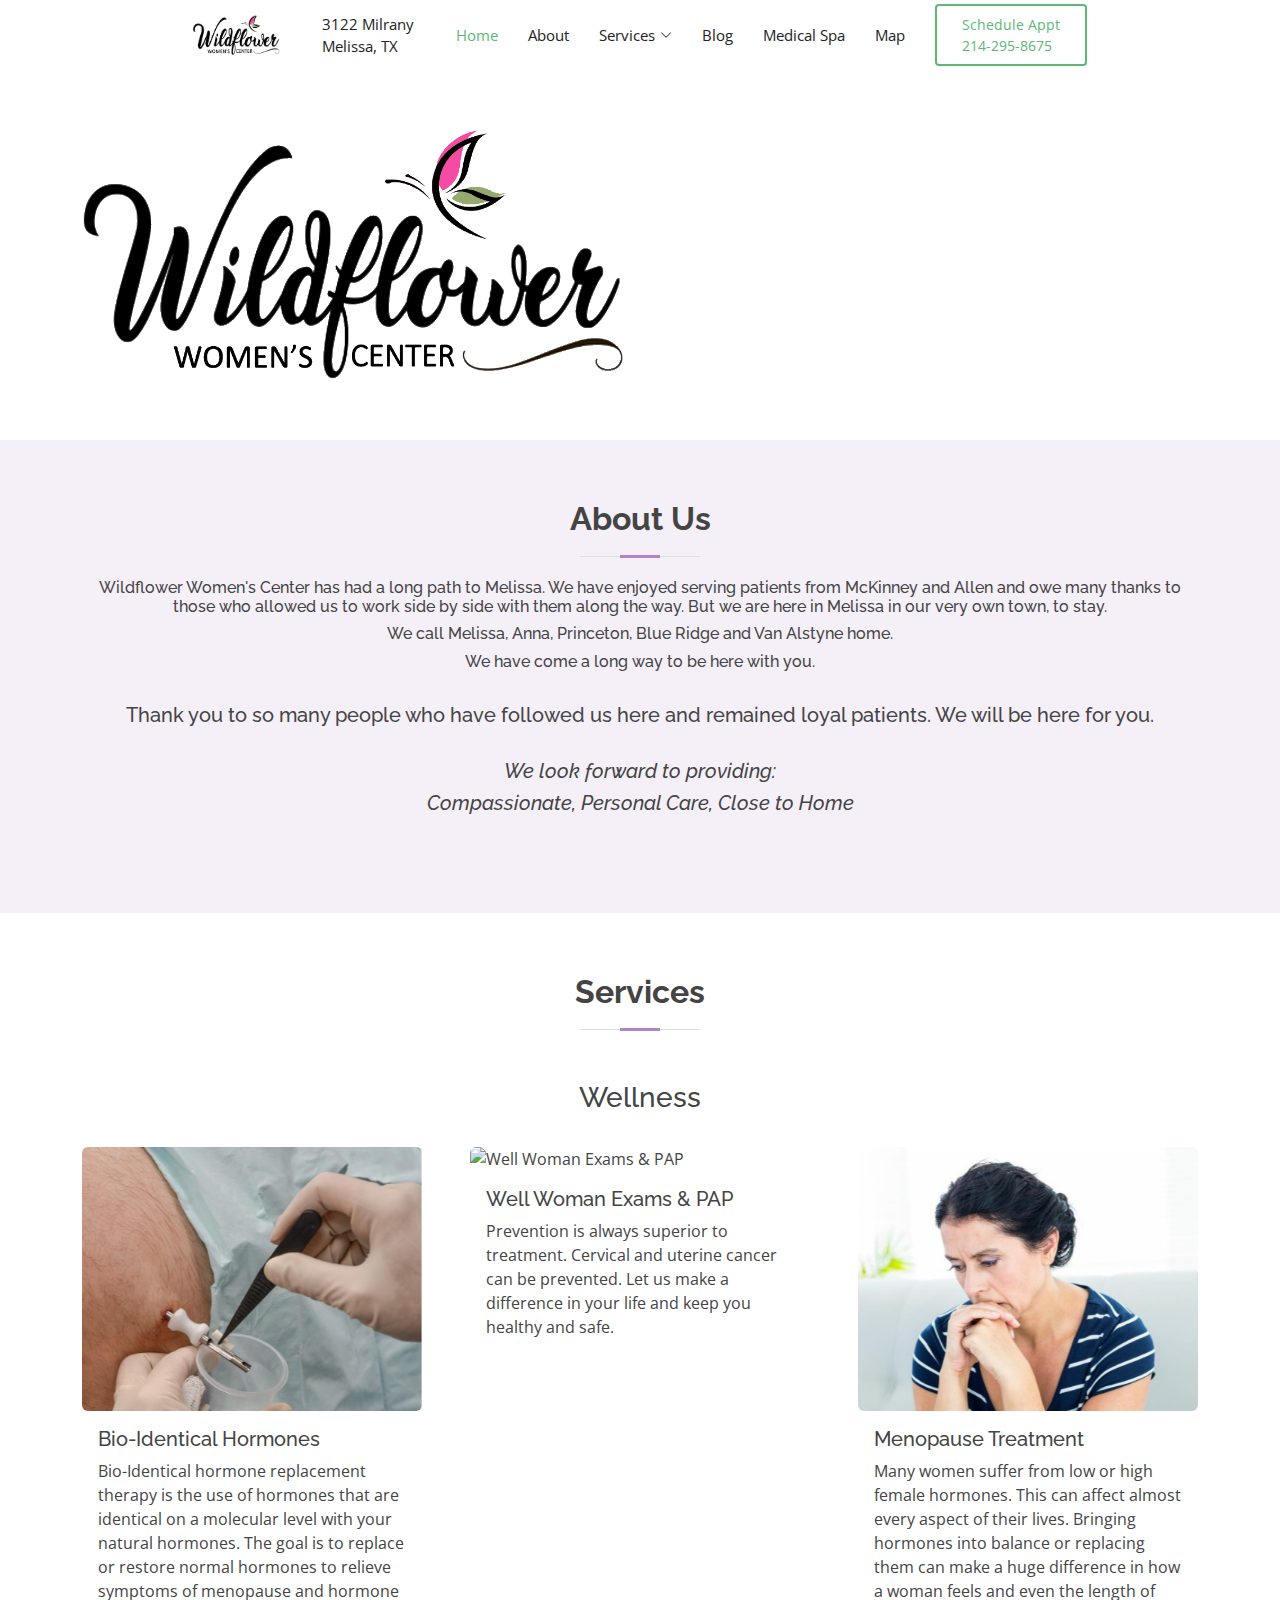
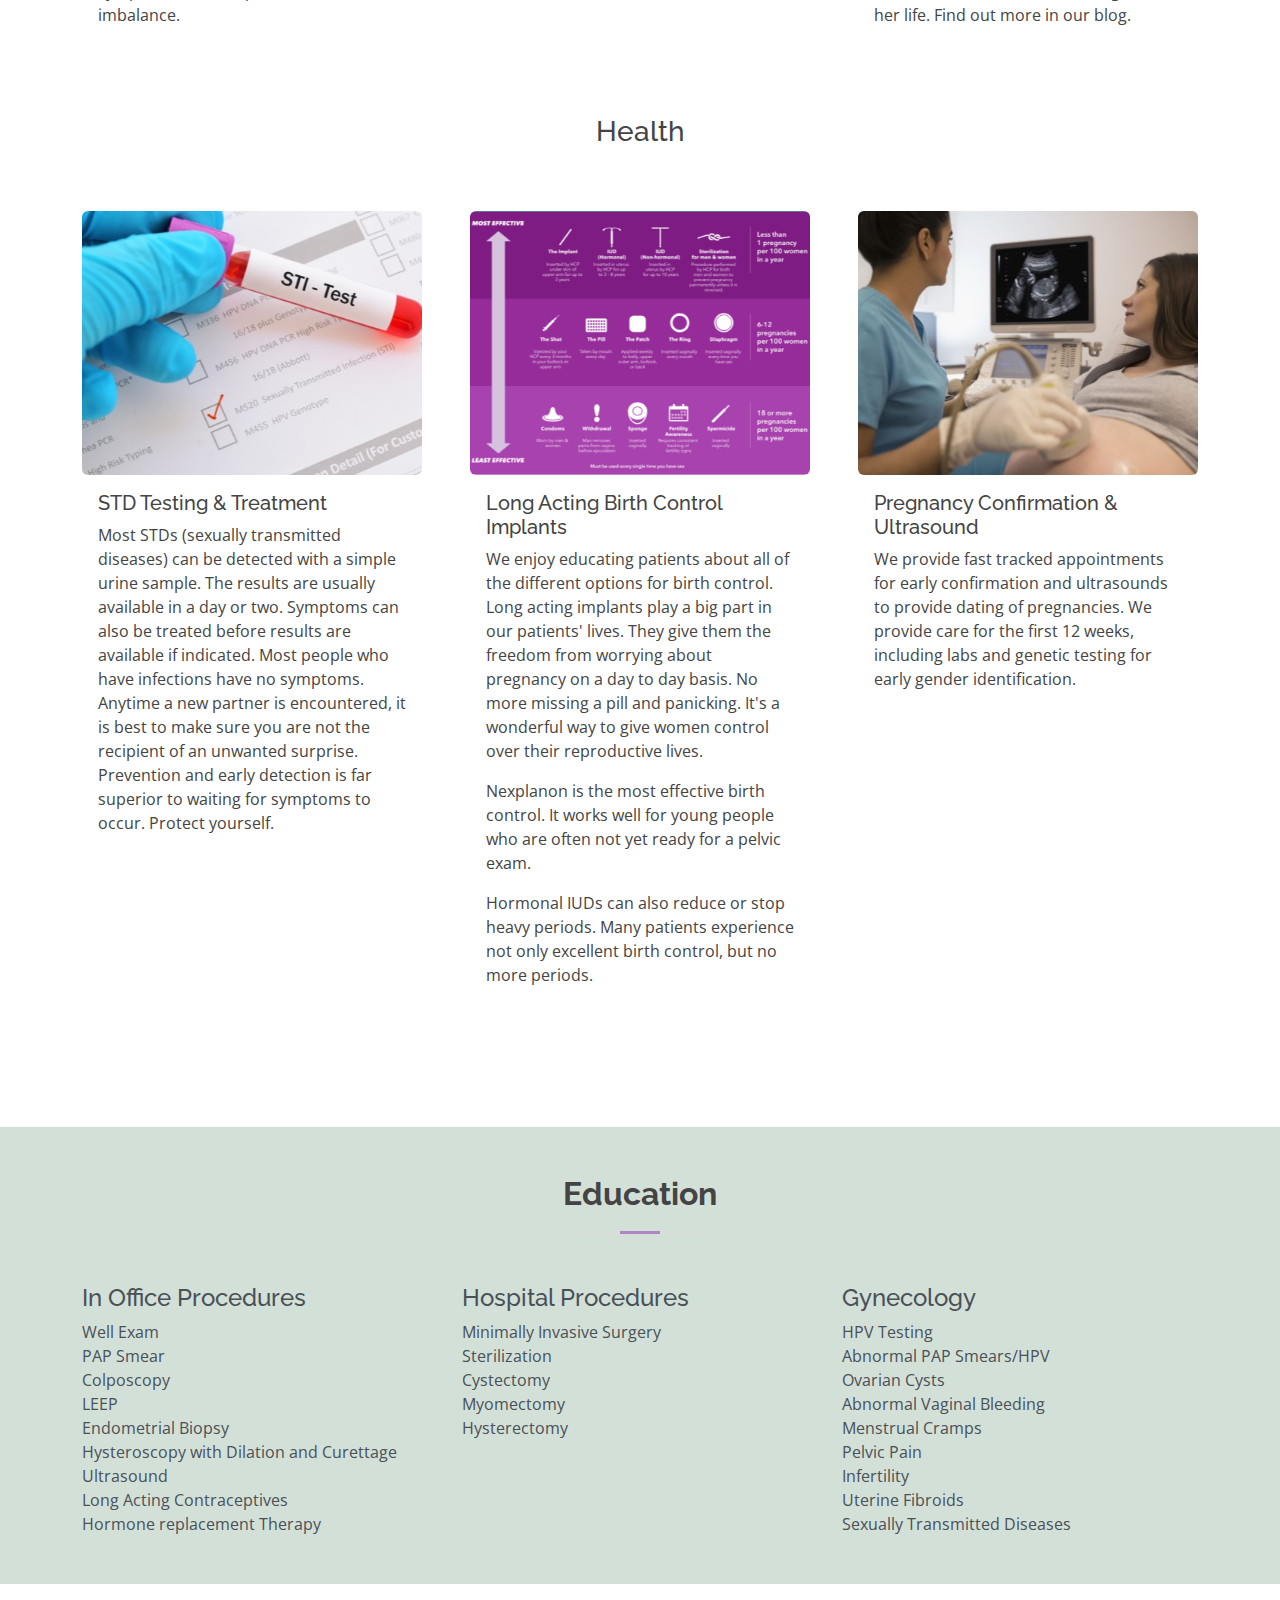
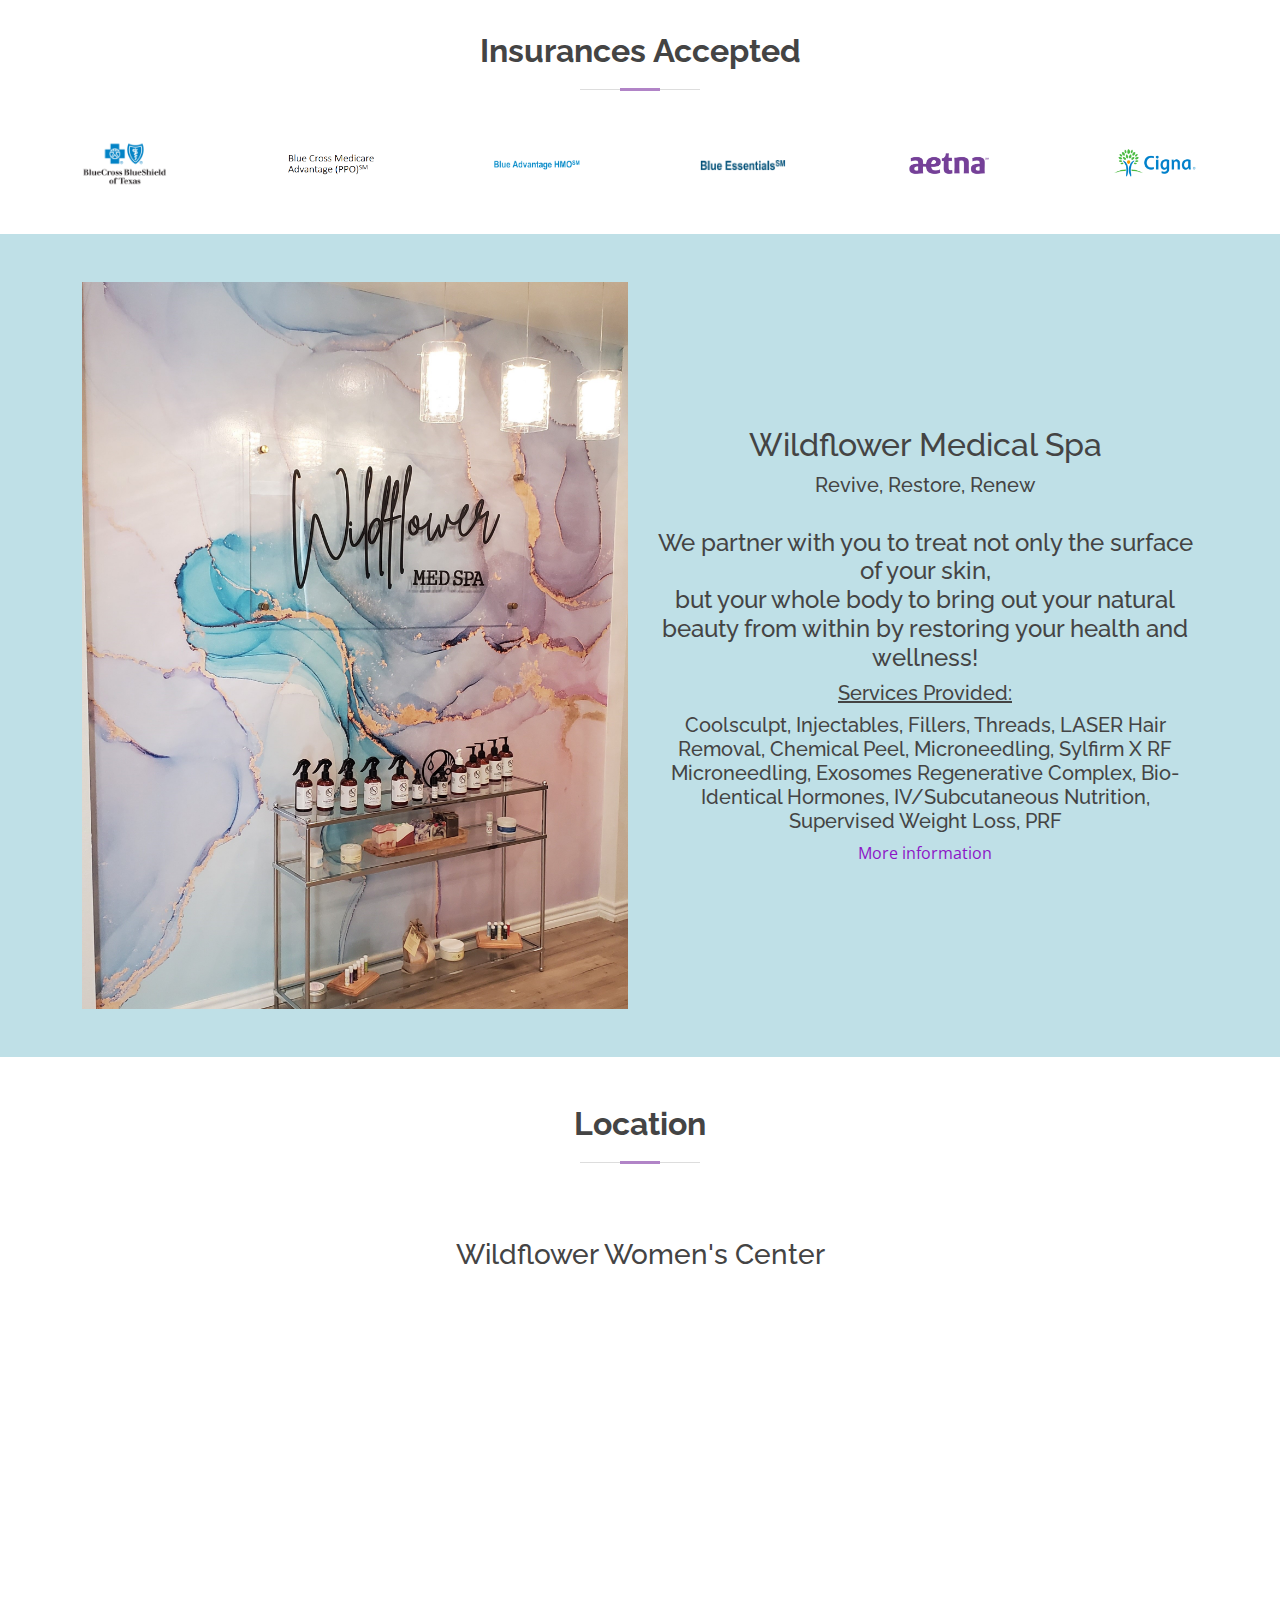
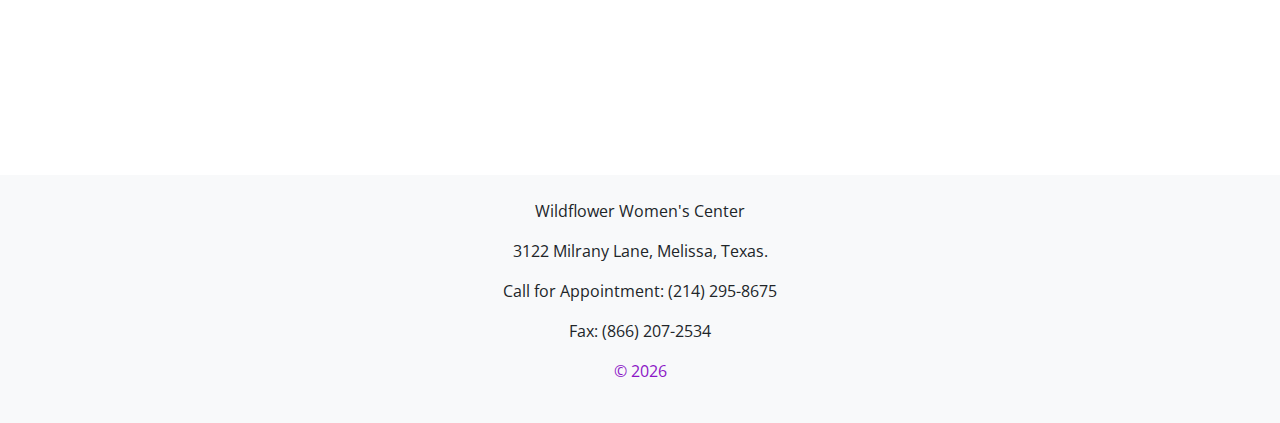
==== commit 49004288: "updated file paths" ====
--- a/index.html
+++ b/index.html
@@ -67,7 +67,7 @@
   <main id="main">
     <header id="header" class="d-flex align-items-center ">
       <div class="container d-flex  justify-content-center align-items-center">
-        <a href="index.html" class="logo"><img src="/assets/img/logoTrans.png" alt="logo" class="img-fluid"></a>
+        <a href="index.html" class="logo"><img src="assets\img\logoTrans.png" alt="logo" class="img-fluid"></a>
         <nav id="navbar" class="navbar justify-content-center sticky-top">
           <ul>
             <div class="container d-flex justify-content-center">        
@@ -90,7 +90,7 @@
       <div class="container">
         <div class="row">
           <div class="col">
-            <img src="/assets/img/logoTrans.png" id="wf" alt="logo" style="width:100%">
+            <img src="assets\img\logoTrans.png" id="wf" alt="logo" style="width:100%">
           </div>
          
           <div class="col">
@@ -138,7 +138,7 @@
     <div class="row gx-5">
       <div class="col-md-4 mb-5">  
         <div class="card border-0" >
-          <img class="card-img-top rounded"  id="cool" src="/assets/img/hrt.jpg" alt="Bio-Identical Hormones">
+          <img class="card-img-top rounded"  id="cool" src="assets\img\hrt.jpg" alt="Bio-Identical Hormones">
           <div class="card-body">
             <h5 class="card-title">Bio-Identical Hormones</h5>
             <p class="card-text">Bio-Identical hormone replacement therapy is the use of hormones that are identical on a molecular level with your natural hormones. The goal is to replace or restore normal hormones to relieve symptoms of menopause and hormone imbalance.</p>
@@ -147,7 +147,7 @@
       </div>
       <div class="col-md-4 mb-5">
         <div class="card border-0">
-          <img class="card-img-top rounded" id="mira" src="/assets/img/heas.jpg" alt="Well Woman Exams & PAP">
+          <img class="card-img-top rounded" id="mira" src="assets\img\heas.jpg" alt="Well Woman Exams & PAP">
           <div class="card-body">
             <h5 class="card-title">Well Woman Exams & PAP</h5>
             <p class="card-text">Prevention is always superior to treatment.  Cervical and uterine cancer can be prevented.  Let us make a difference in your life and keep you healthy and safe.</p>
@@ -157,7 +157,7 @@
         </div>
         <div class="col-md-4 mb-5">
       <div class="card border-0">
-        <img class="card-img-top rounded" id="lhr" src="/assets/img/meno.jpg" alt="Menopause treatment">
+        <img class="card-img-top rounded" id="lhr" src="assets\img\meno.jpg" alt="Menopause treatment">
         <div class="card-body">
           <h5 class="card-title">Menopause Treatment</h5>
           <p class="card-text">Many women suffer from low or high female hormones. This can affect almost every aspect of their lives.  Bringing hormones into balance or replacing them can make a huge difference in how a woman feels and  even the length of her life.  Find out more in our blog.</p>
@@ -173,7 +173,7 @@
 <div class="row gx-5">
     <div class="col-md-4 mb-5">
       <div class="card border-0">
-        <img class="card-img-top rounded" id="cp" src="/assets/img/sti.jpg" alt="STD testing & treatment">
+        <img class="card-img-top rounded" id="cp" src="assets\img\sti.jpg" alt="STD testing & treatment">
         <div class="card-body">
           <h5 class="card-title">STD Testing & Treatment</h5>
           <p class="card-text">Most STDs (sexually transmitted diseases) can be detected with a simple urine sample.  The results are usually available in a day or two.  Symptoms can also be treated before results are available if indicated.  Most people who have infections have no symptoms. Anytime a new partner is encountered, it is best to make sure you are not the recipient of an unwanted surprise.  Prevention and early detection is far superior to waiting for symptoms to occur.  Protect yourself.</p>
@@ -183,7 +183,7 @@
     </div> 
       <div class="col-md-4 mb-5">
         <div class="card border-0">
-          <img class="card-img-top rounded purple" id="iud" src="/assets/img/purp.png" onclick="enlargeImg()" alt="Long acting birth control Implants" >
+          <img class="card-img-top rounded purple" id="iud" src="assets\img\purp.png" onclick="enlargeImg()" alt="Long acting birth control Implants" >
           <div class="card-body">
             <h5 class="card-title">Long Acting Birth Control Implants</h5>
             <p class="card-text">We enjoy educating patients about all of the different options for birth control.  Long acting implants play a big part in our patients' lives. They give them the freedom from worrying about pregnancy on a day to day basis.   No more missing a  pill and panicking.   It's a  wonderful way to give women control over their reproductive lives.</p>
@@ -195,7 +195,7 @@
       </div>
       <div class="col-md-4 mb-5">
         <div class="card border-0">
-          <img class="card-img-top rounded" id="syl" src="/assets/img/ultra.jpg" alt="Pregnancy Confirmation & ultrasound">
+          <img class="card-img-top rounded" id="syl" src="assets\img\ultra.jpg" alt="Pregnancy Confirmation & ultrasound">
           <div class="card-body">
             <h5 class="card-title">Pregnancy Confirmation & Ultrasound</h5>
             <p class="card-text">We provide fast tracked appointments for early confirmation and ultrasounds to provide dating of pregnancies.  We provide care for the first 12 weeks, including labs and genetic testing for early gender identification.</p>
@@ -269,13 +269,13 @@
       
         <div class="clients-slider carousel swiper">
           <div class=" swiper-wrapper align-items-center">
-            <div class="swiper-slide carousel-item active"><img src="/assets/img/BCSOTX.PNG" class="img-fluid" alt="Blue Cross Blue Shield of TX"></div>
-            <div class="swiper-slide carousel-item active"><img src="/assets/img/BCPPO.PNG" class="img-fluid" alt="Blue Cross Blue Shield of TX PPO"></div>
-            <div class="swiper-slide carousel-item active"><img src="/assets/img/BAHMO.PNG" class="img-fluid" alt="Blue Cross Blue Shield of TX HMO"></div>
-            <div class="swiper-slide carousel-item active"><img src="/assets/img/behs.png" class="img-fluid" alt="Blue Cross Blue Shield of TX Essentials"></div>
-            <div class="swiper-slide carousel-item active"><img src="/assets/img/aetna.png" class="img-fluid" alt="Aetna"></div>
-            <div class="swiper-slide carousel-item active"><img src="/assets/img/cigna.png" class="img-fluid" alt="Cigna"></div>
-            <div class="swiper-slide carousel-item active"><img src="/assets/img/uhc.png" class="img-fluid" alt="United Health Care"></div>
+            <div class="swiper-slide carousel-item active"><img src="img\BCSOTX.PNG" class="img-fluid" alt="Blue Cross Blue Shield of TX"></div>
+            <div class="swiper-slide carousel-item active"><img src="img\BCPPO.PNG" class="img-fluid" alt="Blue Cross Blue Shield of TX PPO"></div>
+            <div class="swiper-slide carousel-item active"><img src="img\BAHMO.PNG" class="img-fluid" alt="Blue Cross Blue Shield of TX HMO"></div>
+            <div class="swiper-slide carousel-item active"><img src="img\BEHS.PNG" class="img-fluid" alt="Blue Cross Blue Shield of TX Essentials"></div>
+            <div class="swiper-slide carousel-item active"><img src="img\aetna.png" class="img-fluid" alt="Aetna"></div>
+            <div class="swiper-slide carousel-item active"><img src="img\cigna.png" class="img-fluid" alt="Cigna"></div>
+            <div class="swiper-slide carousel-item active"><img src="img\uhc.png" class="img-fluid" alt="United Health Care"></div>
           </div>
           <!-- <div class="swiper-pagination"></div> -->
         </div>
--- a/assets/css/style.css
+++ b/assets/css/style.css
@@ -558,7 +558,7 @@
 
 
 #parallax1{
-	background-image: url(/assets/img/biglav.jpg);
+	background-image: url(assets\img\biglav.jpg);
   background-size: cover;
     background-position: center;
     background-position-y: center;
